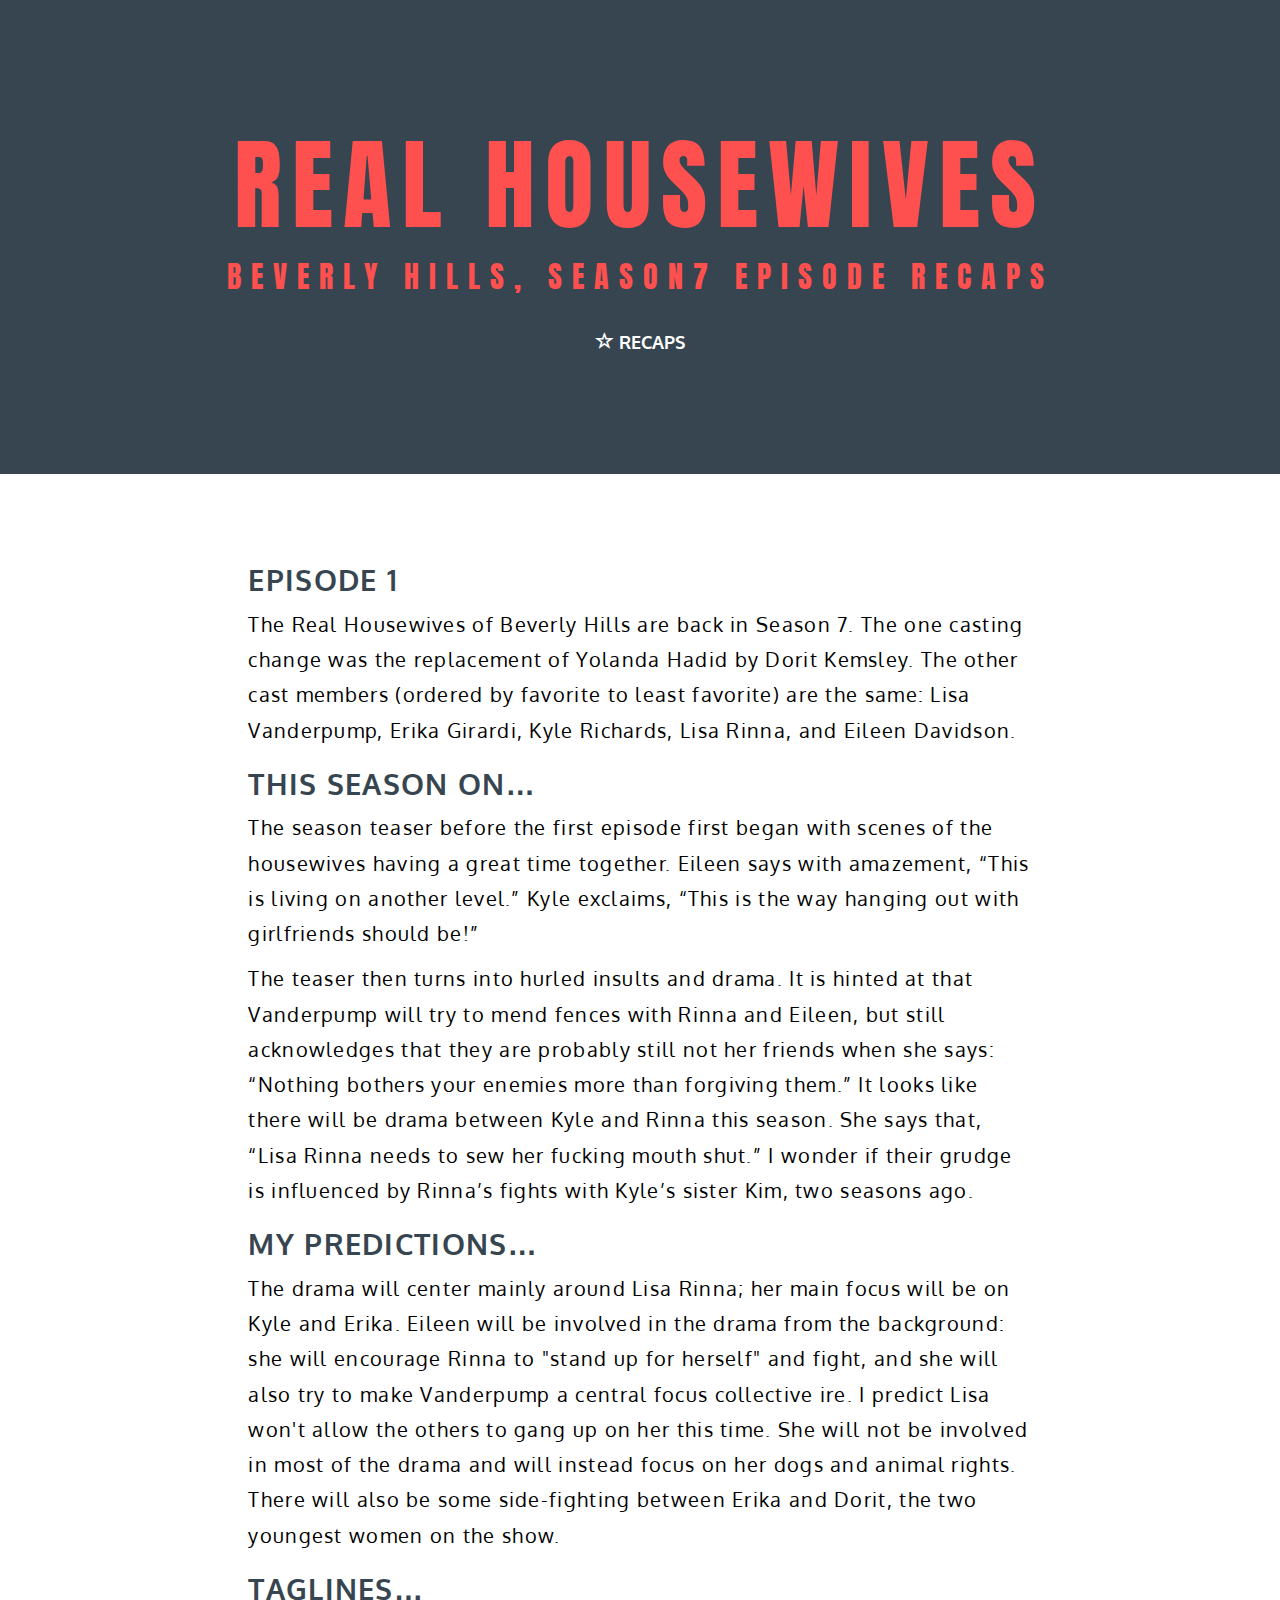
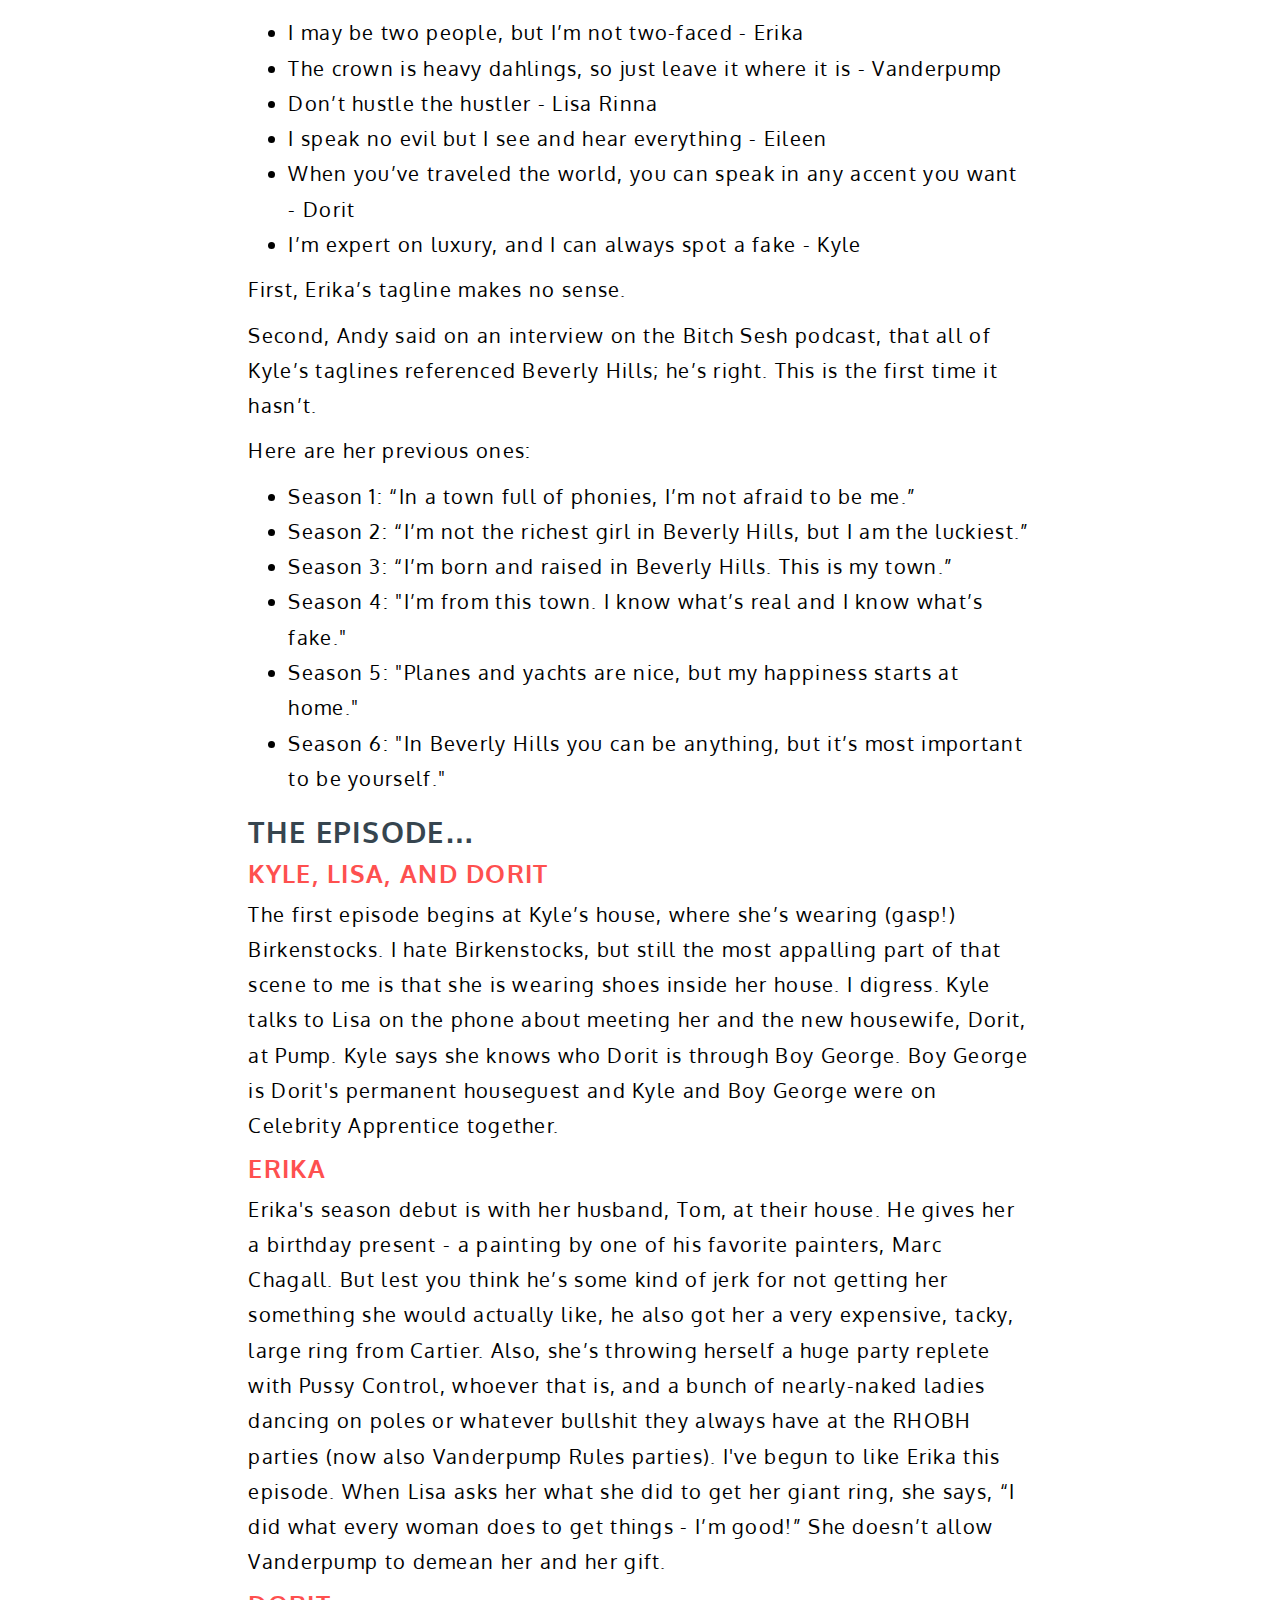
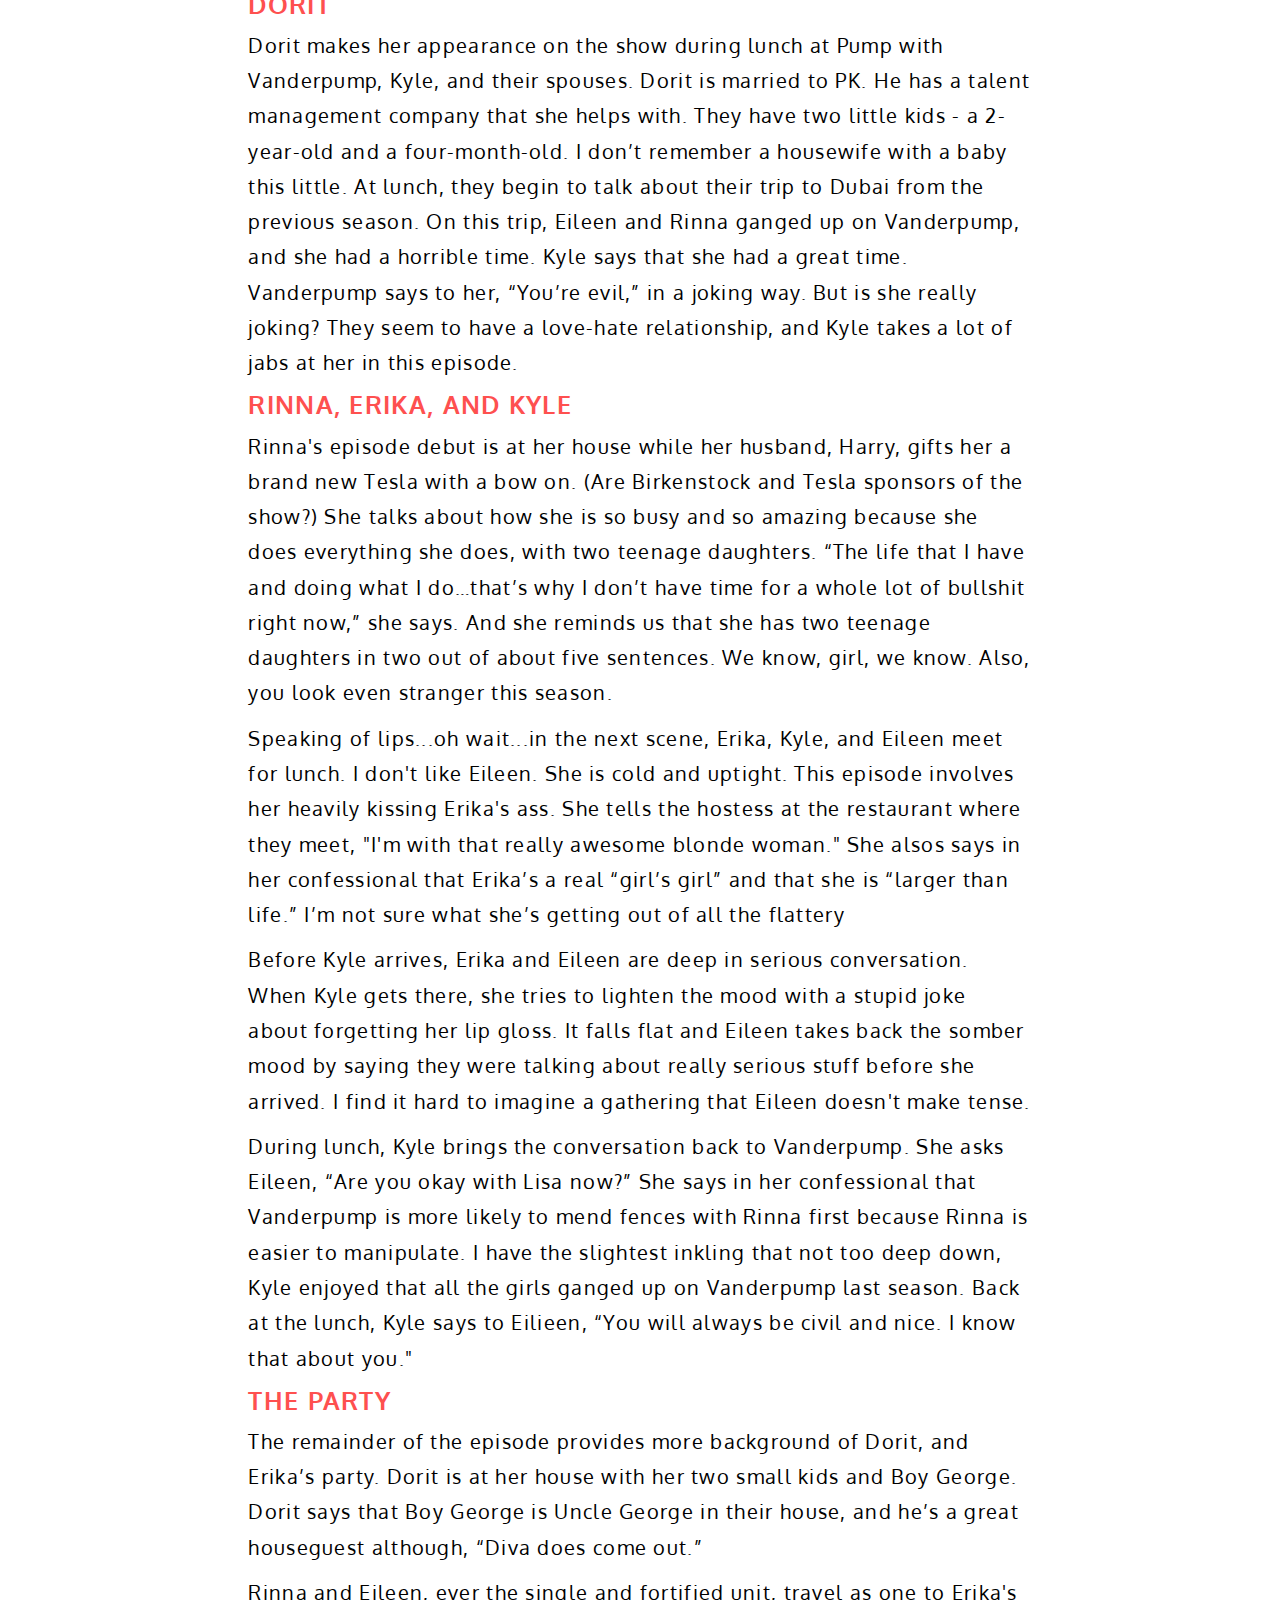
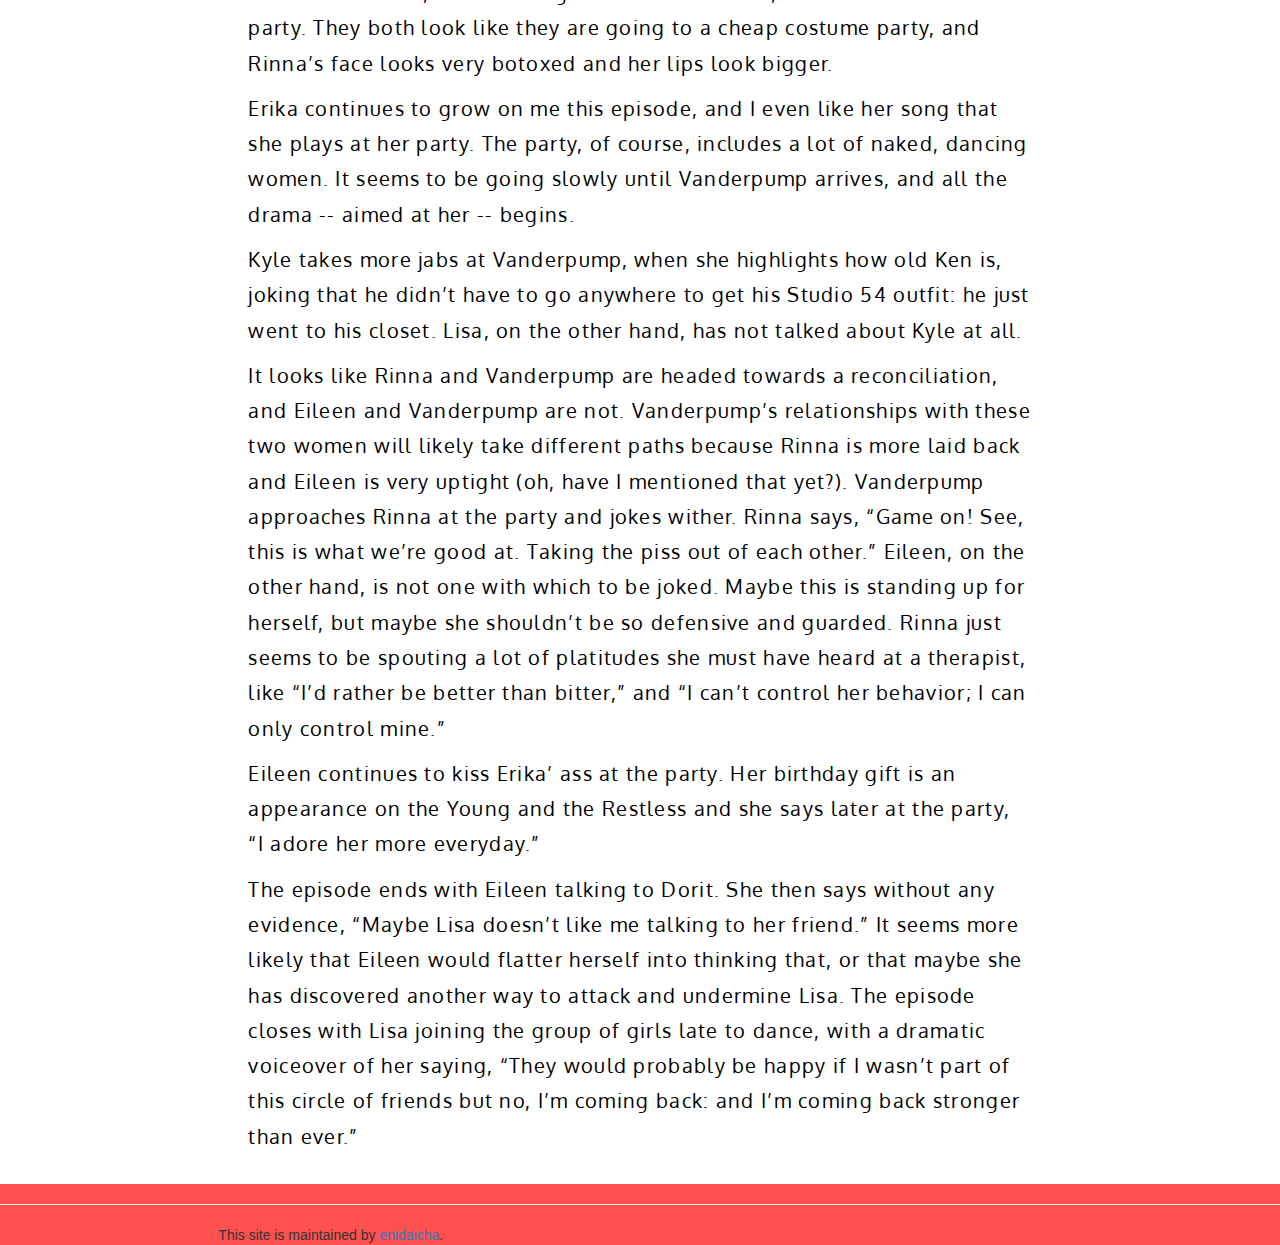
==== ep1/index.html @ 9ea0f6eb "second commit" ====
<!doctype html>
<html lang="en">
  <head>
    <meta charset="utf-8">
    <meta http-equiv="X-UA-Compatible" content="IE=edge">
    <meta name="viewport" content="width=device-width, initial-scale=1">
    <title>Real Housewives of Beverly Hills Episode Recaps</title>
    <link rel="stylesheet" href="../css/bootstrap.min.css">
    <link rel="stylesheet" href="../css/styles.css">
    <link href="https://fonts.googleapis.com/css?family=Oxygen" rel="stylesheet">
    <link href='https://fonts.googleapis.com/css?family=Lora' rel='stylesheet' type='text/css'>
    <link href="https://fonts.googleapis.com/css?family=Anton|Molle:400i|Satisfy" rel="stylesheet">
  </head>
<body>
      <div class="container-fluid">
        <div class="row" id="heading">
          <div class="col-xs-12" id="heading-text" >
            <h1 id="page-title"><a href="../index.html">Real Housewives</a></h1>
            <h2 id="page-subhead">Beverly Hills, Season7 Episode Recaps</h2>
            <button type="button" class="btn btn-default btn-lg" id="recap-button">
            <span class="glyphicon glyphicon-star-empty" id="glyph-star" aria-hidden="true"></span>Recaps
            </button>
            <ul id="menu-ep">
              <li><a href="#">episode 1 </a></li>
              <li><a href="#">episode 2 </a></li>
            </ul>
          </div>
        </div>

        <div class="row" id="ep-content">
          <div class="col-lg-2 hidden-md hidden-xs" id="left-col"></div>
          <div class="col-lg-8 col-md-12 col-xs-12" id="ep-content-text">
             <div id="ep1-content">
                <h3>Episode 1</h3>

                <p>The Real Housewives of Beverly Hills are back in Season 7. The one casting change was the replacement of Yolanda Hadid by Dorit Kemsley. The other cast members (ordered by favorite to least favorite) are the same: Lisa Vanderpump, Erika Girardi, Kyle Richards, Lisa Rinna, and Eileen Davidson. </p>

                <h3>This season on…</h3>
                <p>The season teaser before the first episode first began with scenes of the housewives having a great time together. Eileen says with amazement, “This is living on another level.”  Kyle exclaims, “This is the way hanging out with girlfriends should be!” </p>


                <p>The teaser then turns into hurled insults and drama. It is hinted at that Vanderpump will try to mend fences with Rinna and Eileen, but still acknowledges that they are probably still not her friends when she says: “Nothing bothers your enemies more than forgiving them.” It looks like there will be drama between Kyle and Rinna this season. She says that, “Lisa Rinna needs to sew her fucking mouth shut.” I wonder if their grudge is influenced by Rinna’s fights with Kyle’s sister Kim, two seasons ago. </p>


                <h3>My predictions…</h3>
                <p>The drama will center mainly around Lisa Rinna; her main focus will be on Kyle and Erika. Eileen will be involved in the drama from the background: she will encourage Rinna to "stand up for herself" and fight, and she will also try to make Vanderpump a central focus collective ire. I predict Lisa won't allow the others to gang up on her this time. She will not be involved in most of the drama and will instead focus on her dogs and animal rights. There will also be some side-fighting between Erika and Dorit, the two youngest women on the show. </p>


                <h3>Taglines…</h3>
                <ul>
                  <li>I may be two people, but I’m not two-faced - Erika</li>
                  <li>The crown is heavy dahlings, so just leave it where it is - Vanderpump</li>
                  <li>Don’t hustle the hustler - Lisa Rinna</li>
                  <li>I speak no evil but I see and hear everything - Eileen</li>
                  <li>When you’ve traveled the world, you can speak in any accent you want - Dorit</li>
                  <li>I’m expert on luxury, and I can always spot a fake - Kyle</li>
                </ul>
                <p>First, Erika’s tagline makes no sense. </p>


                <p>Second, Andy said on an interview on the Bitch Sesh podcast, that all of Kyle’s taglines referenced Beverly Hills; he’s right. This is the first time it hasn’t. </p>
                <p>Here are her previous ones: </p>
                <ul>
                  <li>Season 1: “In a town full of phonies, I’m not afraid to be me.” </li>
                  <li>Season 2: “I’m not the richest girl in Beverly Hills, but I am the luckiest.” </li>
                  <li>Season 3: “I’m born and raised in Beverly Hills. This is my town.” </li>
                  <li>Season 4: "I’m from this town. I know what’s real and I know what’s fake."</li>
                  <li>Season 5: "Planes and yachts are nice, but my happiness starts at home."</li>
                  <li>Season 6: "In Beverly Hills you can be anything, but it’s most important to be yourself." </li>       
                </ul>


                <h3>The episode…</h3>
                <h4>Kyle, Lisa, and Dorit </h4>
                <p>The first episode begins at Kyle’s house, where she’s wearing (gasp!) Birkenstocks. I hate Birkenstocks, but still the most appalling part of that scene to me is that she is wearing shoes inside her house. I digress. Kyle talks to Lisa on the phone about meeting her and the new housewife, Dorit, at Pump. Kyle says she knows who Dorit is through Boy George. Boy George is Dorit's permanent houseguest and Kyle and Boy George were on Celebrity Apprentice together. </p>

                  <h4>Erika </h4>
                <p>Erika's season debut is with her husband, Tom, at their house. He gives her a birthday present - a painting by one of his favorite painters, Marc Chagall. But lest you think he’s some kind of jerk for not getting her something she would actually like, he also got her a very expensive, tacky, large ring from Cartier. Also, she’s throwing herself a huge party replete with Pussy Control, whoever that is, and a bunch of nearly-naked ladies dancing on poles or whatever bullshit they always have at the RHOBH parties (now also Vanderpump Rules parties). I've begun to like Erika this episode. When Lisa asks her what she did to get her giant ring, she says, “I did what every woman does to get things - I’m good!” She doesn’t allow Vanderpump to demean her and her gift. </p>      

                <h4>Dorit </h4>
                <p>Dorit makes her appearance on the show during lunch at Pump with Vanderpump, Kyle, and their spouses. Dorit is married to PK. He has a talent management company that she helps with. They have two little kids - a 2-year-old and a four-month-old. I don’t remember a housewife with a baby this little. At lunch, they begin to talk about their trip to Dubai from the previous season. On this trip, Eileen and Rinna ganged up on Vanderpump, and she had a horrible time. Kyle says that she had a great time. Vanderpump says to her, “You’re evil,” in a joking way. But is she really joking? They seem to have a love-hate relationship, and Kyle takes a lot of jabs at her in this episode. </p>


                <h4>Rinna, Erika, and Kyle</h4>
                <p>Rinna's episode debut is at her house while her husband, Harry, gifts her a brand new Tesla with a bow on. (Are Birkenstock and Tesla sponsors of the show?) She talks about how she is so busy and so amazing because she does everything she does, with two teenage daughters.  “The life that I have and doing what I do…that’s why I don’t have time for a whole lot of bullshit right now,” she says. And she reminds us that she has two teenage daughters in two out of about five sentences. We know, girl, we know. Also, you look even stranger this season. </p>


                <p>Speaking of lips...oh wait...in the next scene, Erika, Kyle, and Eileen meet for lunch. I don't like Eileen. She is cold and uptight. This episode involves her heavily kissing Erika's ass. She tells the hostess at the restaurant where they meet, "I'm with that really awesome blonde woman." She alsos says in her confessional that Erika’s a real “girl’s girl” and that she is “larger than life.” I’m not sure what she’s getting out of all the flattery </p>


                <p>Before Kyle arrives, Erika and Eileen are deep in serious conversation. When Kyle gets there, she tries to lighten the mood with a stupid joke about forgetting her lip gloss. It falls flat and Eileen takes back the somber mood by saying they were talking about really serious stuff before she arrived. I find it hard to imagine a gathering that Eileen doesn't make tense. </p>


                <p>During lunch, Kyle brings the conversation back to Vanderpump. She asks Eileen, “Are you okay with Lisa now?” She says in her confessional that Vanderpump is more likely to mend fences with Rinna first because Rinna is easier to manipulate. I have the slightest inkling that not too deep down, Kyle enjoyed that all the girls ganged up on Vanderpump last season. Back at the lunch, Kyle says to Eilieen, “You will always be civil and nice. I know that about you." </p>
                <h4>The Party </h4>
                <p>The remainder of the episode provides more background of Dorit, and Erika’s party. Dorit is at her house with her two small kids and Boy George. Dorit says that Boy George is Uncle George in their house, and he’s a great houseguest although, “Diva does come out.” </p>


                <p>Rinna and Eileen, ever the single and fortified unit, travel as one to Erika's party. They both look like they are going to a cheap costume party, and Rinna’s face looks very botoxed and her lips look bigger. </p>


                <p>Erika continues to grow on me this episode, and I even like her song that she plays at her party. The party, of course, includes a lot of naked, dancing women. It seems to be going slowly until Vanderpump arrives, and all the drama -- aimed at her -- begins. </p>


                <p>Kyle takes more jabs at Vanderpump, when she highlights how old Ken is, joking that he didn’t have to go anywhere to get his Studio 54 outfit: he just went to his closet. Lisa, on the other hand, has not talked about Kyle at all. </p>


                <p>It looks like Rinna and Vanderpump are headed towards a reconciliation, and Eileen and Vanderpump are not. Vanderpump’s relationships with these two women will likely take different paths because Rinna is more laid back and Eileen is very uptight (oh, have I mentioned that yet?). Vanderpump approaches Rinna at the party and jokes wither. Rinna says, “Game on! See, this is what we’re good at. Taking the piss out of each other.” Eileen, on the other hand, is not one with which to be joked. Maybe this is standing up for herself, but maybe she shouldn’t be so defensive and guarded. Rinna just seems to be spouting a lot of platitudes she must have heard at a therapist, like “I’d rather be better than bitter,” and “I can’t control her behavior; I can only control mine.” </p>


                <p>Eileen continues to kiss Erika’ ass at the party. Her birthday gift is an appearance on the Young and the Restless and she says later at the party, “I adore her more everyday.” </p>


                <p>The episode ends with Eileen talking to Dorit. She then says without any evidence, “Maybe Lisa doesn’t like me talking to her friend.” It seems more likely that Eileen would flatter herself into thinking that, or that maybe she has discovered another way to attack and undermine Lisa. The episode closes with Lisa joining the group of girls late to dance, with a dramatic voiceover of her saying, “They would probably be happy if I wasn’t part of this circle of friends but no, I’m coming back: and I’m coming back stronger than ever.” </p>

              
              </div>
          </div>
          <div class="col-lg-2 hidden-md hidden-xs" id="right-col"></div>
        </div>
      </div> 
          
         <footer>
         <hr>
        <div class="row" id="footer-content">
          <div class="col-md-2 hidden-xs"></div>
          <div class="col-md-8">
              <span class="site-footer-owner">This site is maintained by <a href="https://github.com/enidaicha">enidaicha</a>.</span>
             
          </div>
          <div class="col-md-2 hidden-xs"></div>
        </div> 
      </footer>


  <!-- jQuery (Bootstrap JS plugins depend on it) -->
  <script src="../js/jquery-2.1.4.min.js"></script>
  <script src="../js/bootstrap.min.js"></script>
  <script src="../js/ajax-utils.js"></script>
  <script src="../js/script.js"></script>
</body>
</html>
---- css/styles.css ----
* {
    -webkit-font-smoothing: antialiased;
}
body {
  background-color: #fe504f;
}

#heading {
  text-align: center;
  background-color: #36454f;
  padding-top: 10px;
  font-family: 'Anton', sans-serif;
}



#heading-text {
  padding-top:100px;
  padding-bottom: 100px;
  color: #fe504f;
  text-transform: uppercase;
  font-size:50px; 
  letter-spacing: 10px;
}

#heading-text a{
  color: #fe504f;
}

#heading-text a:hover, #heading-text a:focus, #heading-text a:visited {
  text-decoration: none;
   color: #fe504f;
}


#page-title {
  font-size: 2em;
}

#ep-list {
  background-color: #fe504f;
  color: white;
}

#ep-list {
  padding-top: 50px;
  font-size: 2.5em;
}

#ep-list-text ul {
  list-style-type: none;
  text-align: center;
}

#ep-list-text ul li a{
  color: white;
  cursor: pointer;
  text-decoration: underline;
  
}

#ep-list-text ul li {
  padding: 20px;
  font-family: 'Satisfy', cursive;
  letter-spacing: 5px;

}

#ep-content {
  color: black;
  font-size: 1.4em;
  font-family: 'Oxygen' sans-serif;
  line-height: 180%;
  letter-spacing: 1.3px;
  /*background-color: #ced7dd; */
  background-color: white; 
  
}

#ep-content-text{
  background-color: white;
  padding-top: 50px;
  font-family: 'Oxygen', sans-serif;
  
}


#ep1-content {
  padding: 20px;
}

h3 {
  color: #36454f;
  text-transform: uppercase;
  font-size: 1.5em;
  font-weight: 700;
}

h4 {
  color:#fe504f ;
  text-transform: uppercase;
  font-size: 1.3em;
  font-weight: 700;
}

#recap-button {
  background-color: #36454f;
  color: white;
  border: none;
  font-family: 'Oxygen', sans-serif;
  text-transform: uppercase;
  font-weight: bold;
}

#glyph-star {
  padding-right: 5px;
}


#menu-ep {
  display: none;
   list-style-type: none;
   padding: 10px 0 0 0;
  font-family: 'Satisfy', cursive;
  letter-spacing: 5px;
  color: white;
  text-transform: none;
  font-size: 0.7em;
  background-color: #fe504f;
  
}


#menu-ep li a, #menu-ep li a:hover, #menu-ep li a:visited, #menu-ep li a:focus {
  color: white;
}

@media (min-width: 768px) and (max-width: 991px) {
#heading-text {
  padding-top:30px;
  padding-bottom: 30px;
  font-size:40px; 
  letter-spacing: 10px;
}

#menu-ep {
  font-size: 0.8em;
  background-color: #36454f;
}

#ep-list {
  font-size: 30px;
 
}


}

@media (max-width: 767px) {
  #heading-text {
  padding-top:10px;
  padding-bottom: 10px;
  font-size:20px; 
  letter-spacing: 5px;
}

#page-subhead {
  font-weight: 400;
  font-size: 20px;
  letter-spacing: 5px;
}

#ep-list {
  font-size: 25px;
 
}


#ep-content {
  color: black;
  font-size: 1.2em;
  line-height: 150%;  
}

#ep-content-text{
  padding-top: 5px;
}

#menu-ep {
 
  font-size: 1.2em;
  background-color: #36454f;
}


}


/********** Super extra small devices Only :-) (e.g., iPhone 4) **********/
@media (max-width: 479px) {
  #heading-text {
  padding-top:10px;
  padding-bottom: 10px;
  font-size:20px; 
  letter-spacing: 5px;
  font-weight: 400;
}

#page-subhead {
  font-weight: 400;
  font-size: 20px;
  letter-spacing: 5px;
}

 #ep-content {
  color: black;
  font-size: 1.0em;
  }
}
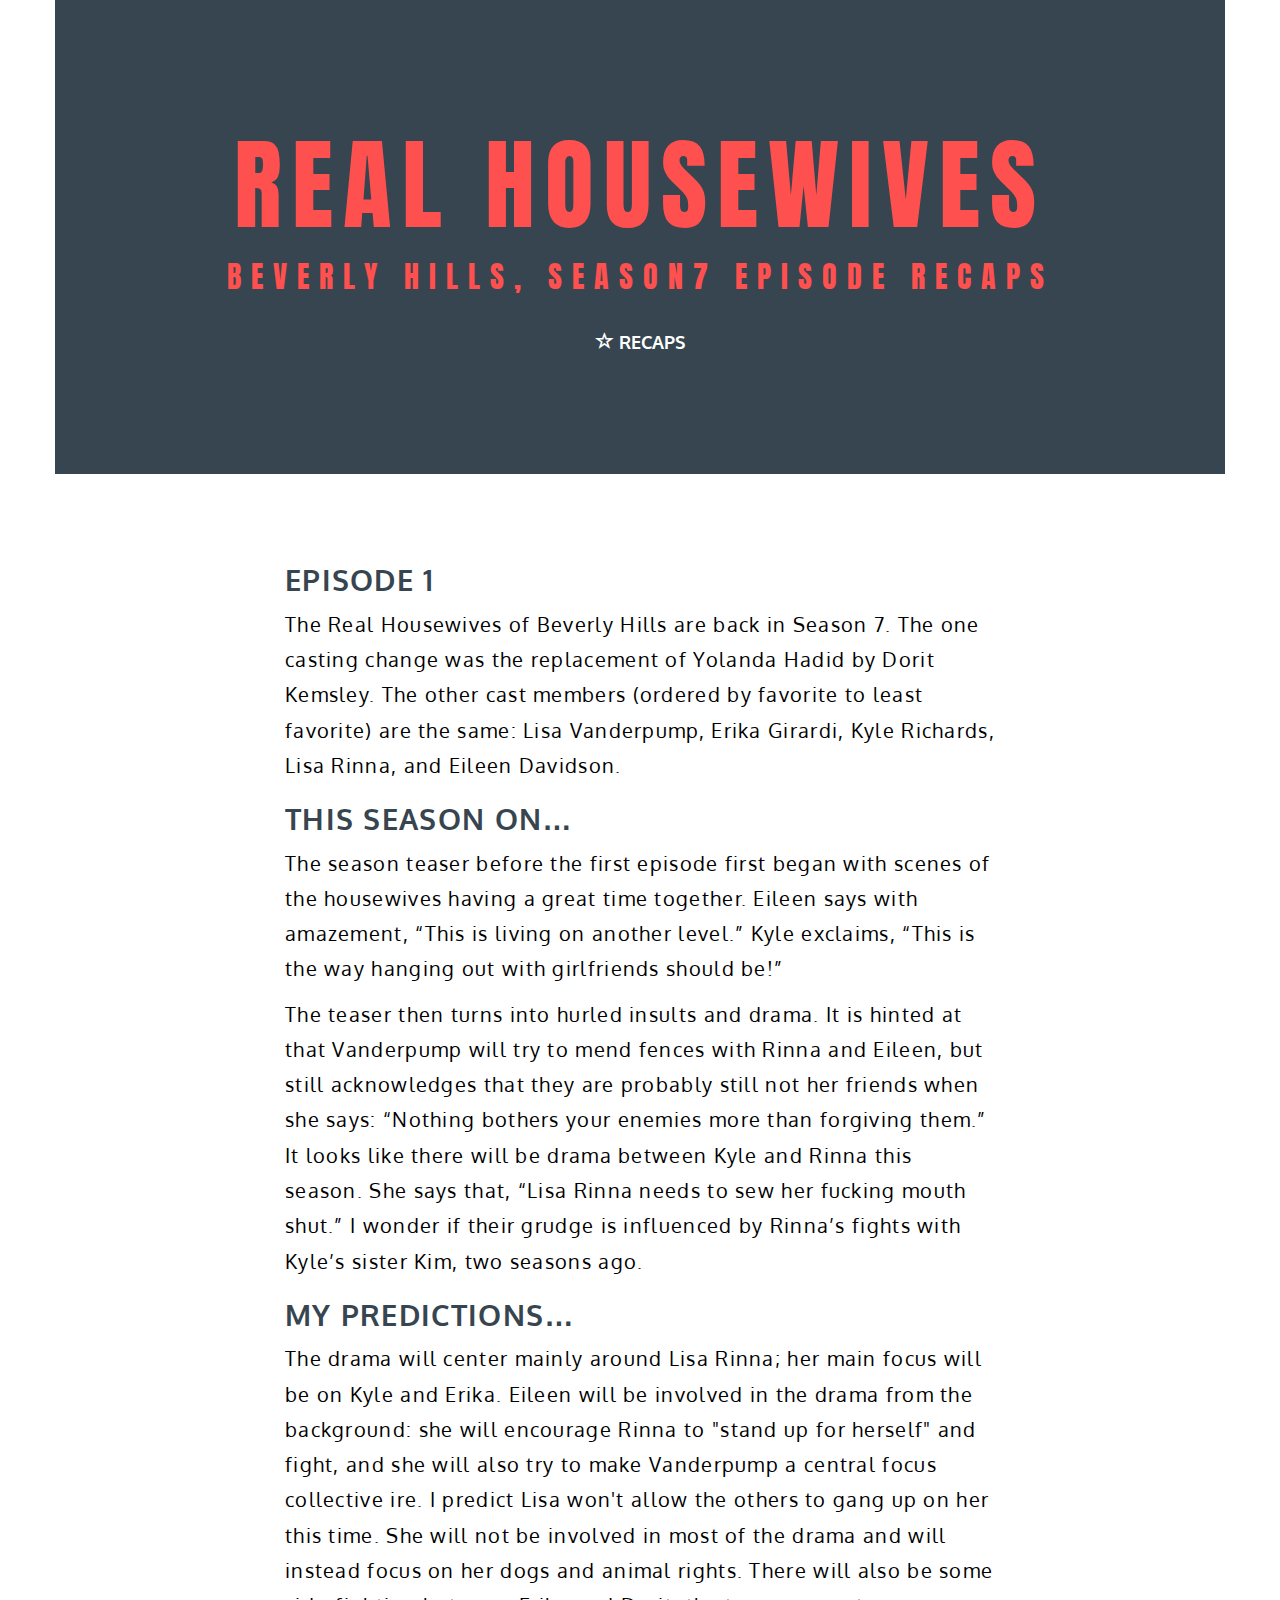
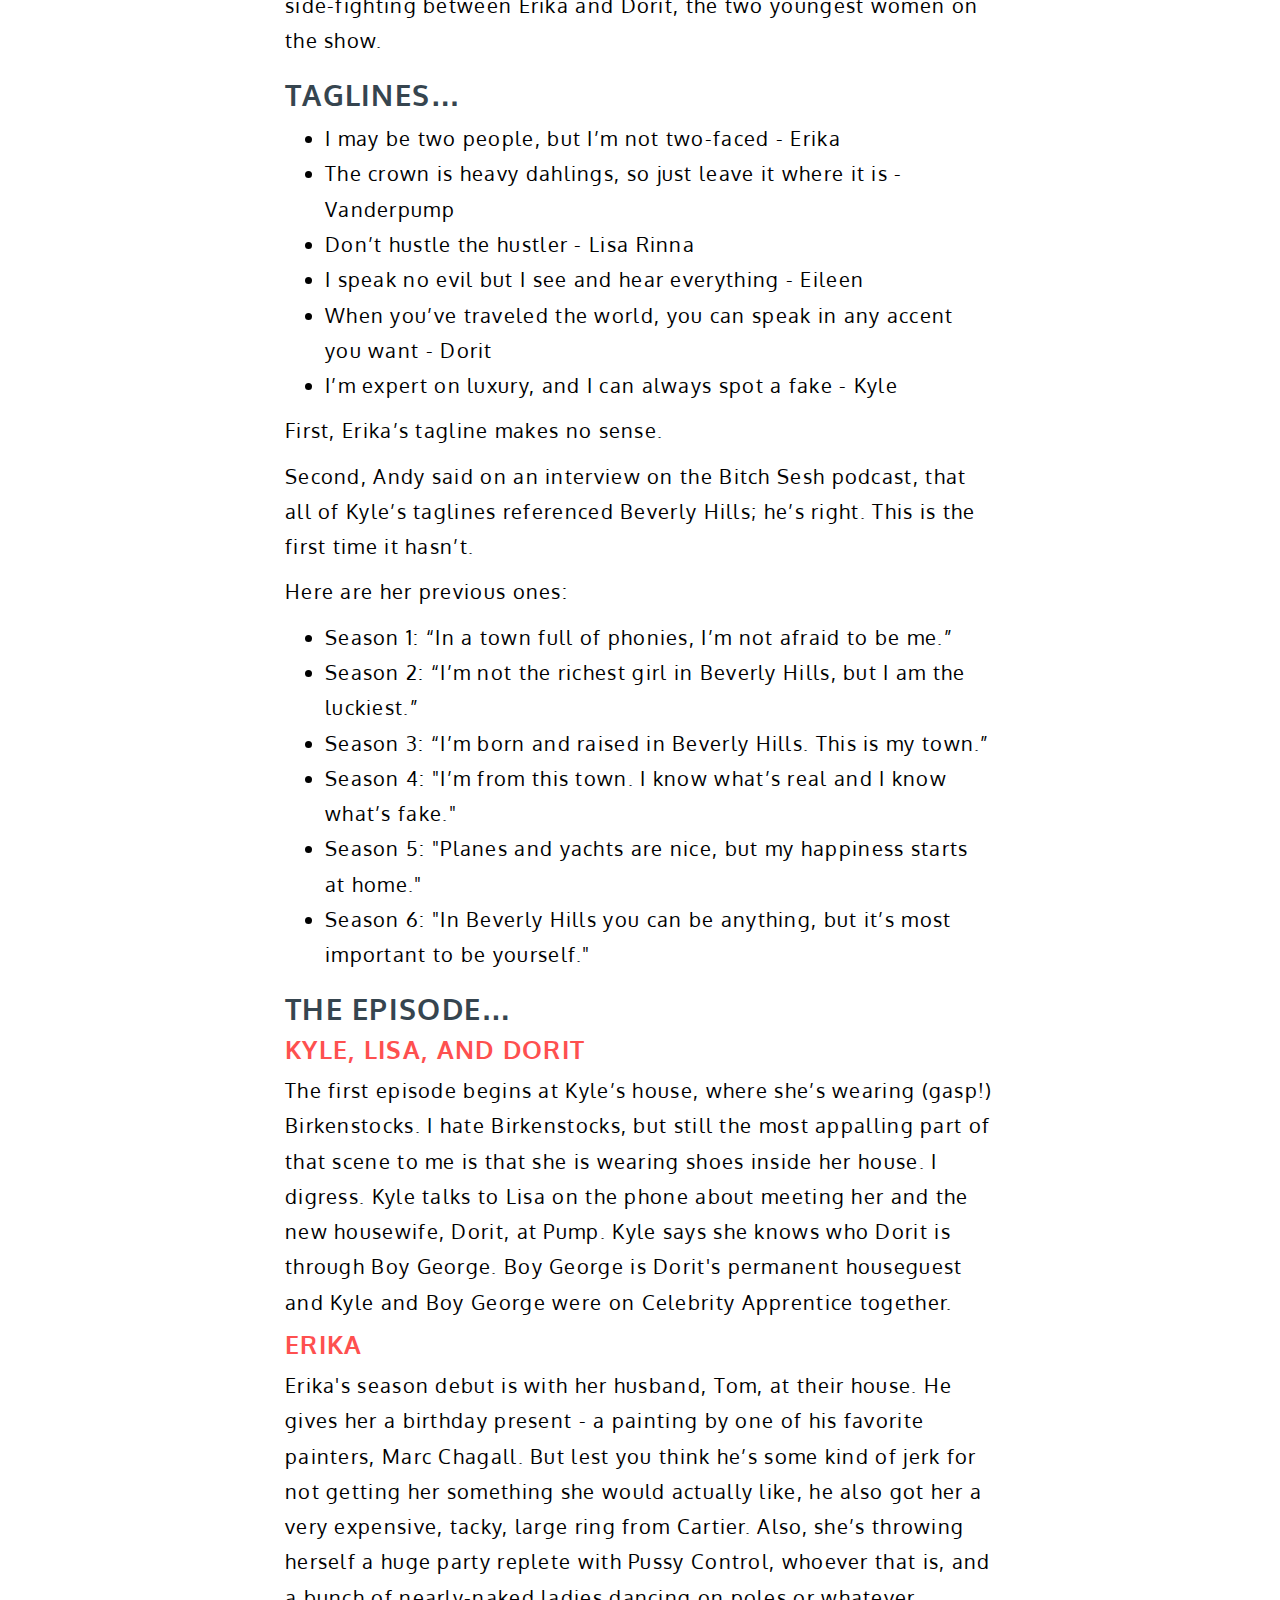
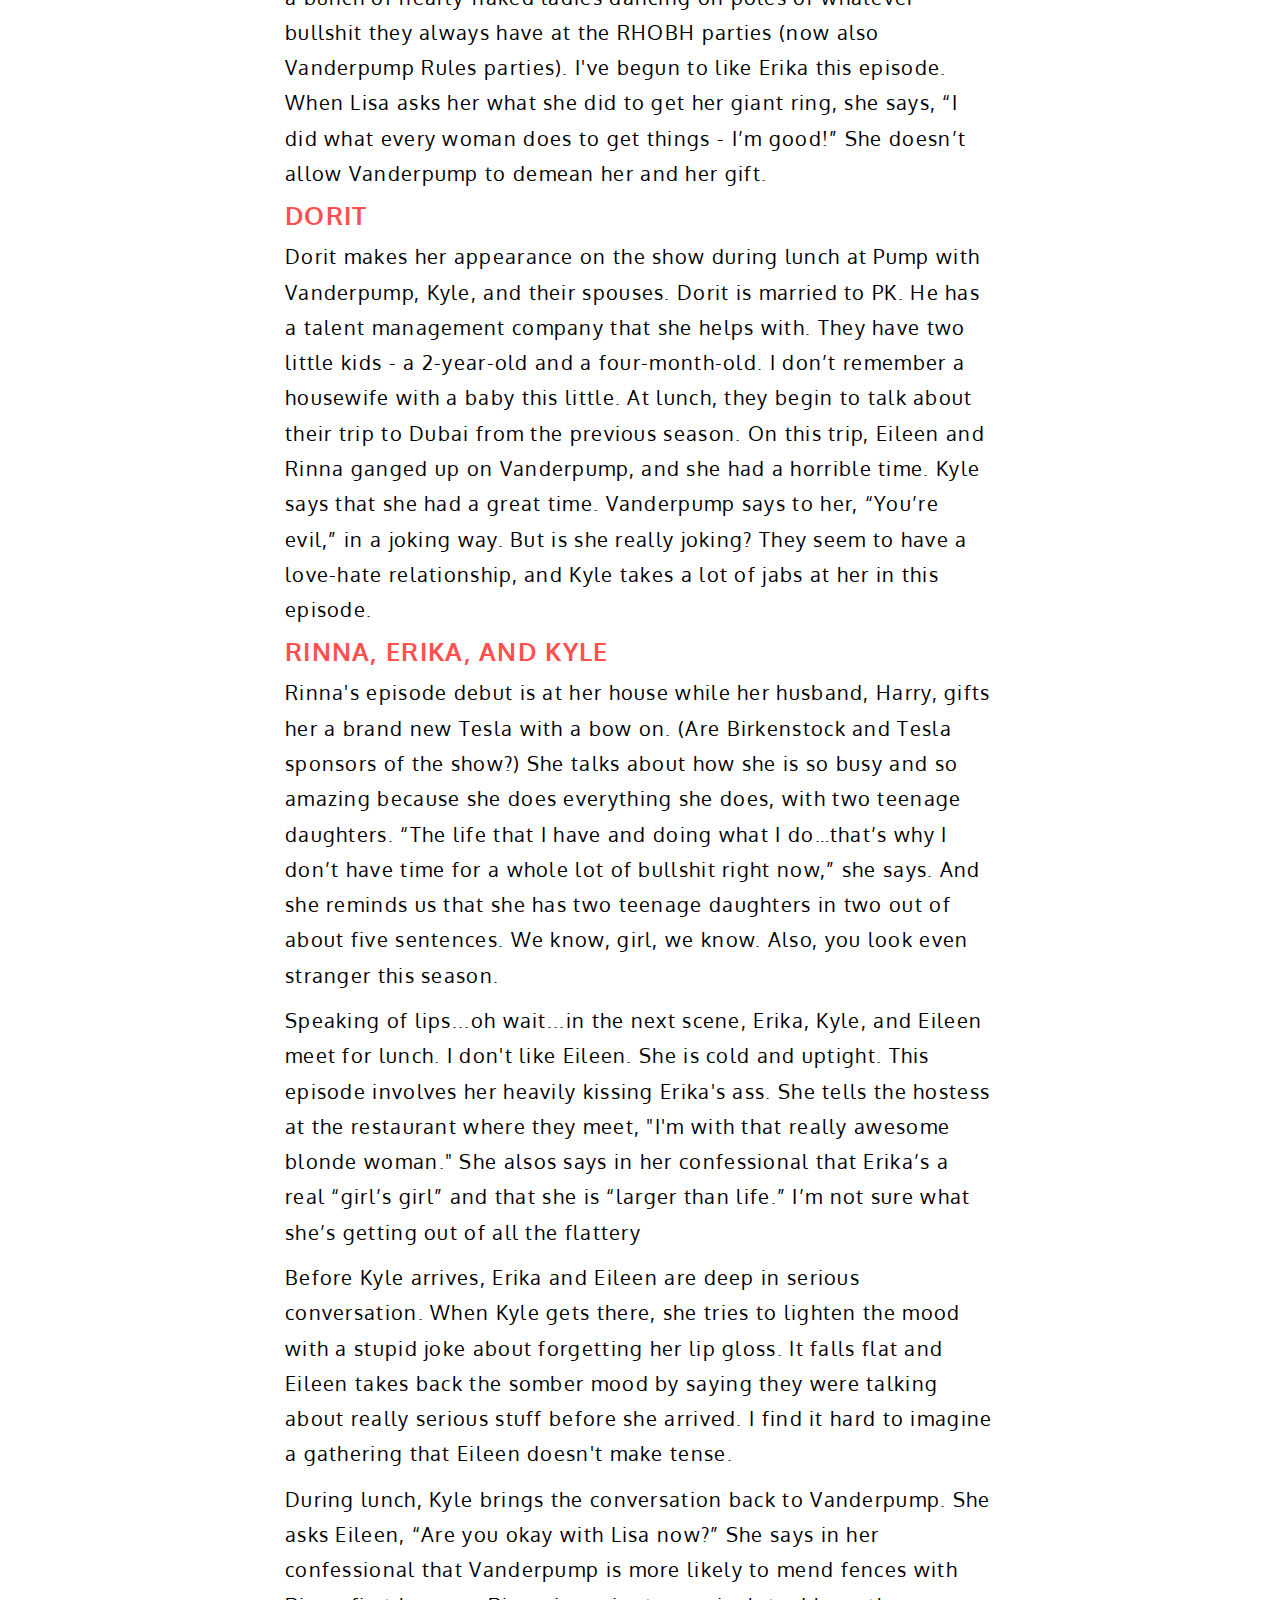
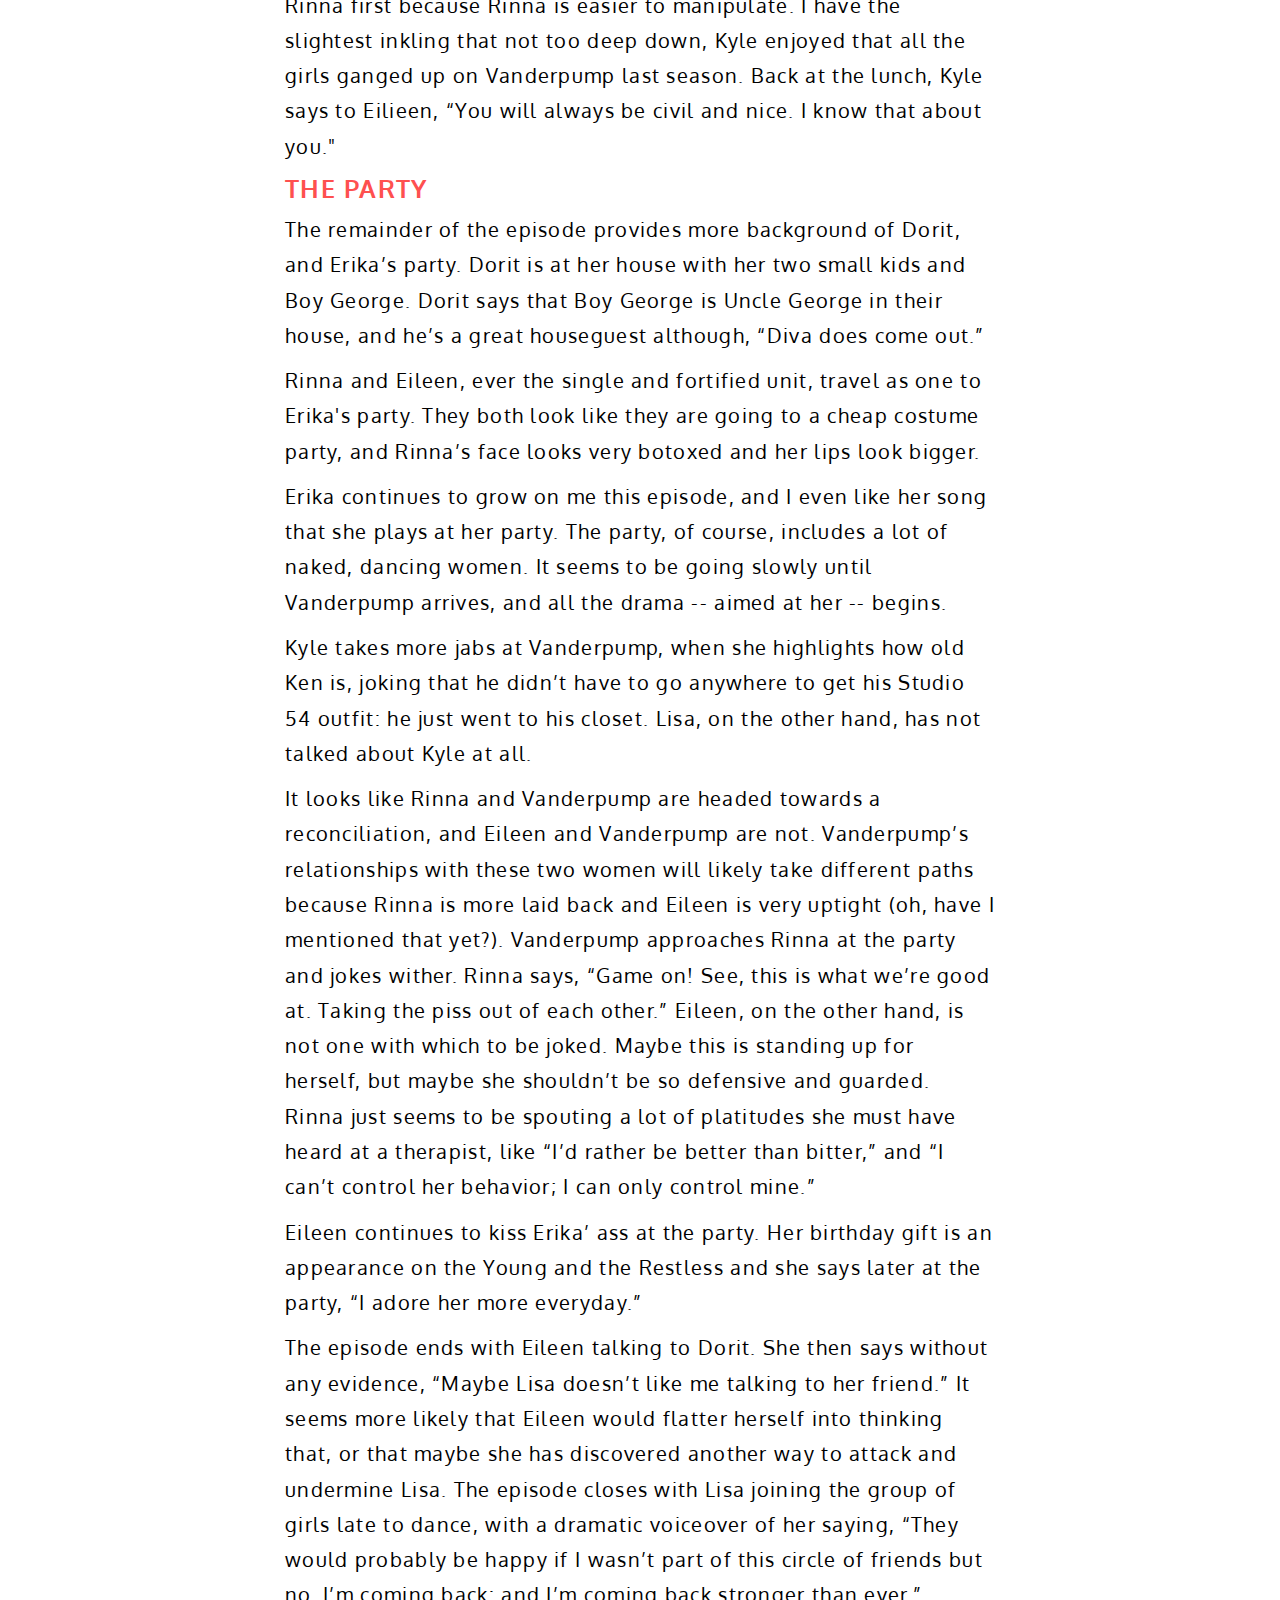
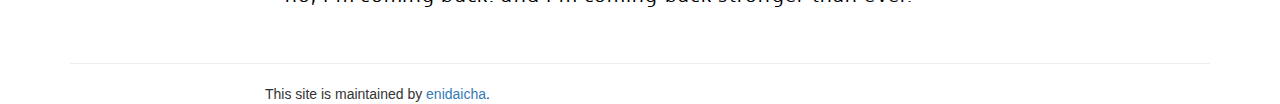
==== commit 1178ca00: "Initial commit" ====
--- a/ep1/index.html
+++ b/ep1/index.html
@@ -12,7 +12,7 @@
     <link href="https://fonts.googleapis.com/css?family=Anton|Molle:400i|Satisfy" rel="stylesheet">
   </head>
 <body>
-      <div class="container-fluid">
+      <div class="container">
         <div class="row" id="heading">
           <div class="col-xs-12" id="heading-text" >
             <h1 id="page-title"><a href="../index.html">Real Housewives</a></h1>
@@ -28,8 +28,8 @@
         </div>
 
         <div class="row" id="ep-content">
-          <div class="col-lg-2 hidden-md hidden-xs" id="left-col"></div>
-          <div class="col-lg-8 col-md-12 col-xs-12" id="ep-content-text">
+          <div class="col-md-2 hidden-xs" id="left-col"></div>
+          <div class="col-md-8 col-xs-12" id="ep-content-text">
              <div id="ep1-content">
                 <h3>Episode 1</h3>
 
@@ -116,10 +116,10 @@
               
               </div>
           </div>
-          <div class="col-lg-2 hidden-md hidden-xs" id="right-col"></div>
+          <div class="col-md-2 hidden-xs" id="right-col"></div>
         </div>
       </div> 
-          
+      <div class="container">
          <footer>
          <hr>
         <div class="row" id="footer-content">
@@ -131,7 +131,7 @@
           <div class="col-md-2 hidden-xs"></div>
         </div> 
       </footer>
-
+      </div>
 
   <!-- jQuery (Bootstrap JS plugins depend on it) -->
   <script src="../js/jquery-2.1.4.min.js"></script>
--- a/css/styles.css
+++ b/css/styles.css
@@ -1,8 +1,6 @@
-* {
-    -webkit-font-smoothing: antialiased;
-}
 body {
-  background-color: #fe504f;
+  
+   -webkit-font-smoothing: antialiased;
 }
 
 #heading {
@@ -11,8 +9,6 @@
   padding-top: 10px;
   font-family: 'Anton', sans-serif;
 }
-
-
 
 #heading-text {
   padding-top:100px;
@@ -214,6 +210,6 @@
 
  #ep-content {
   color: black;
-  font-size: 1.0em;
+  font-size: 1.1em;
   }
 }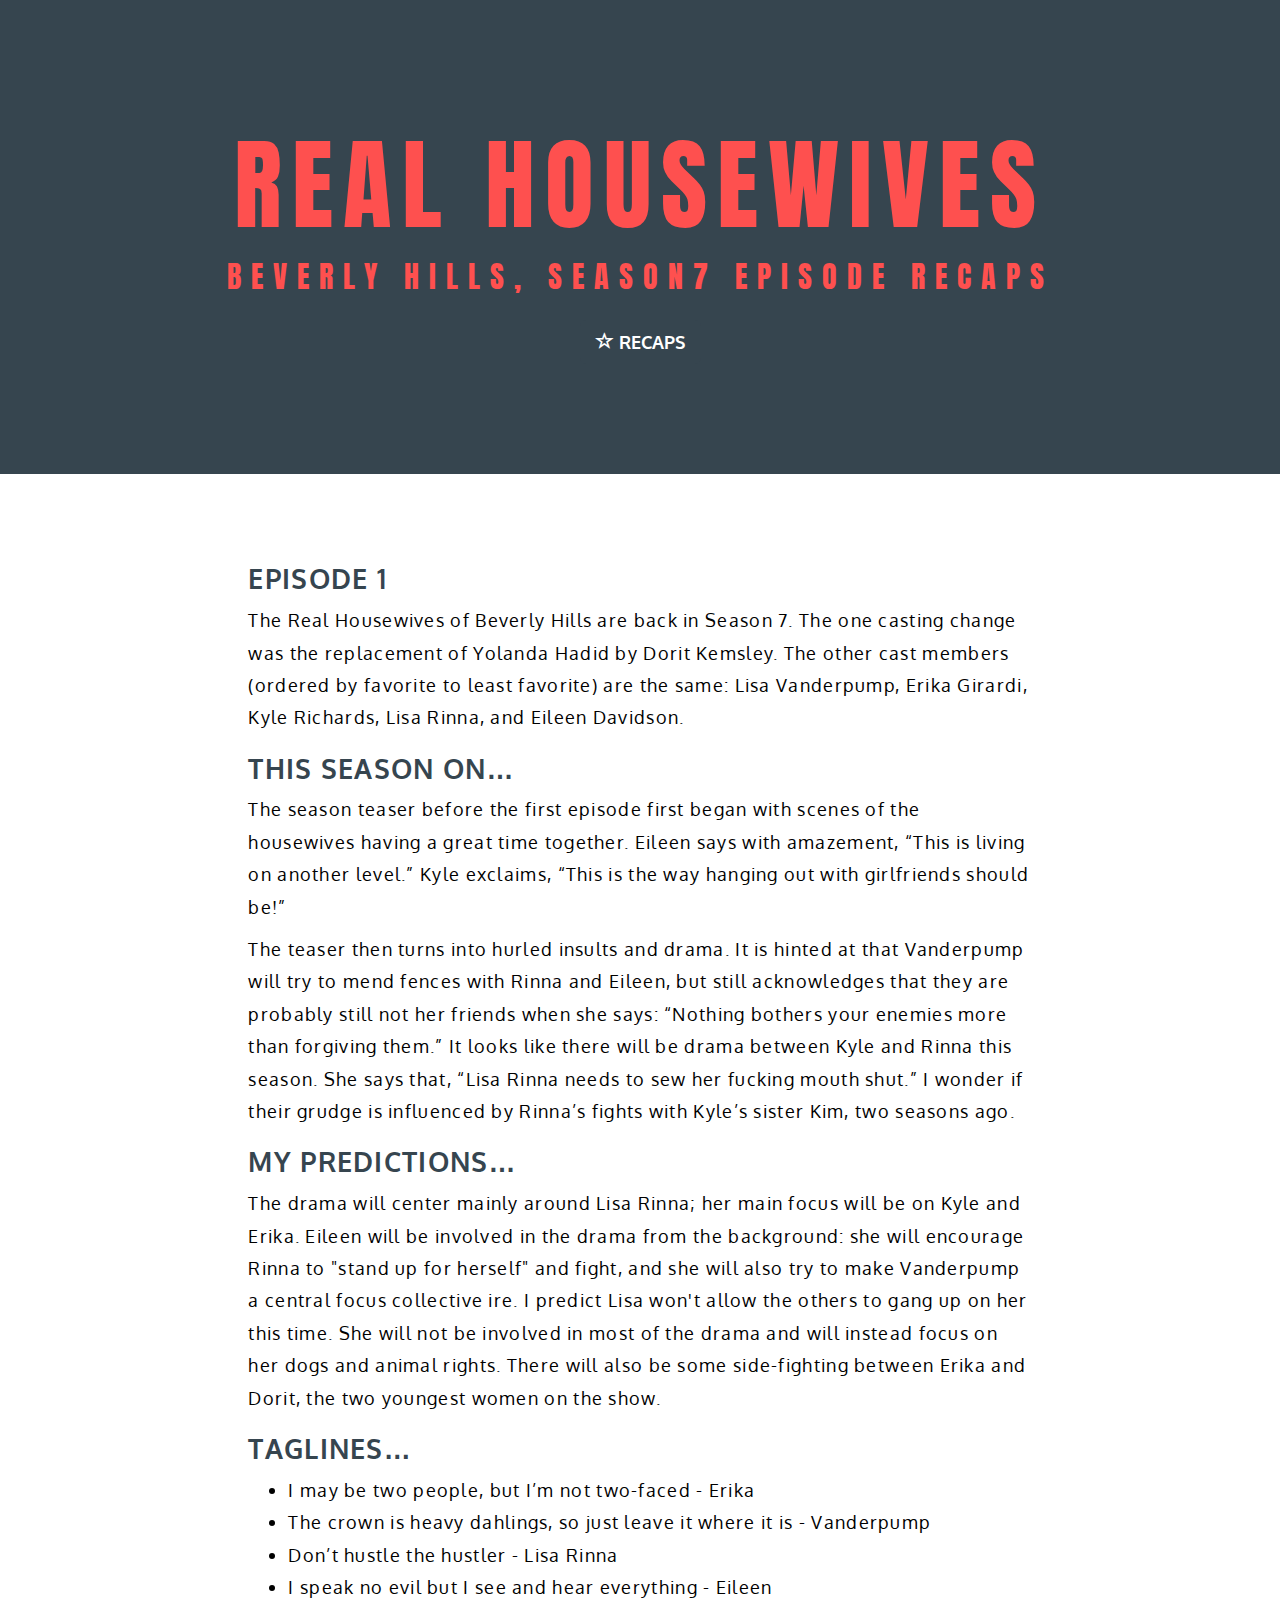
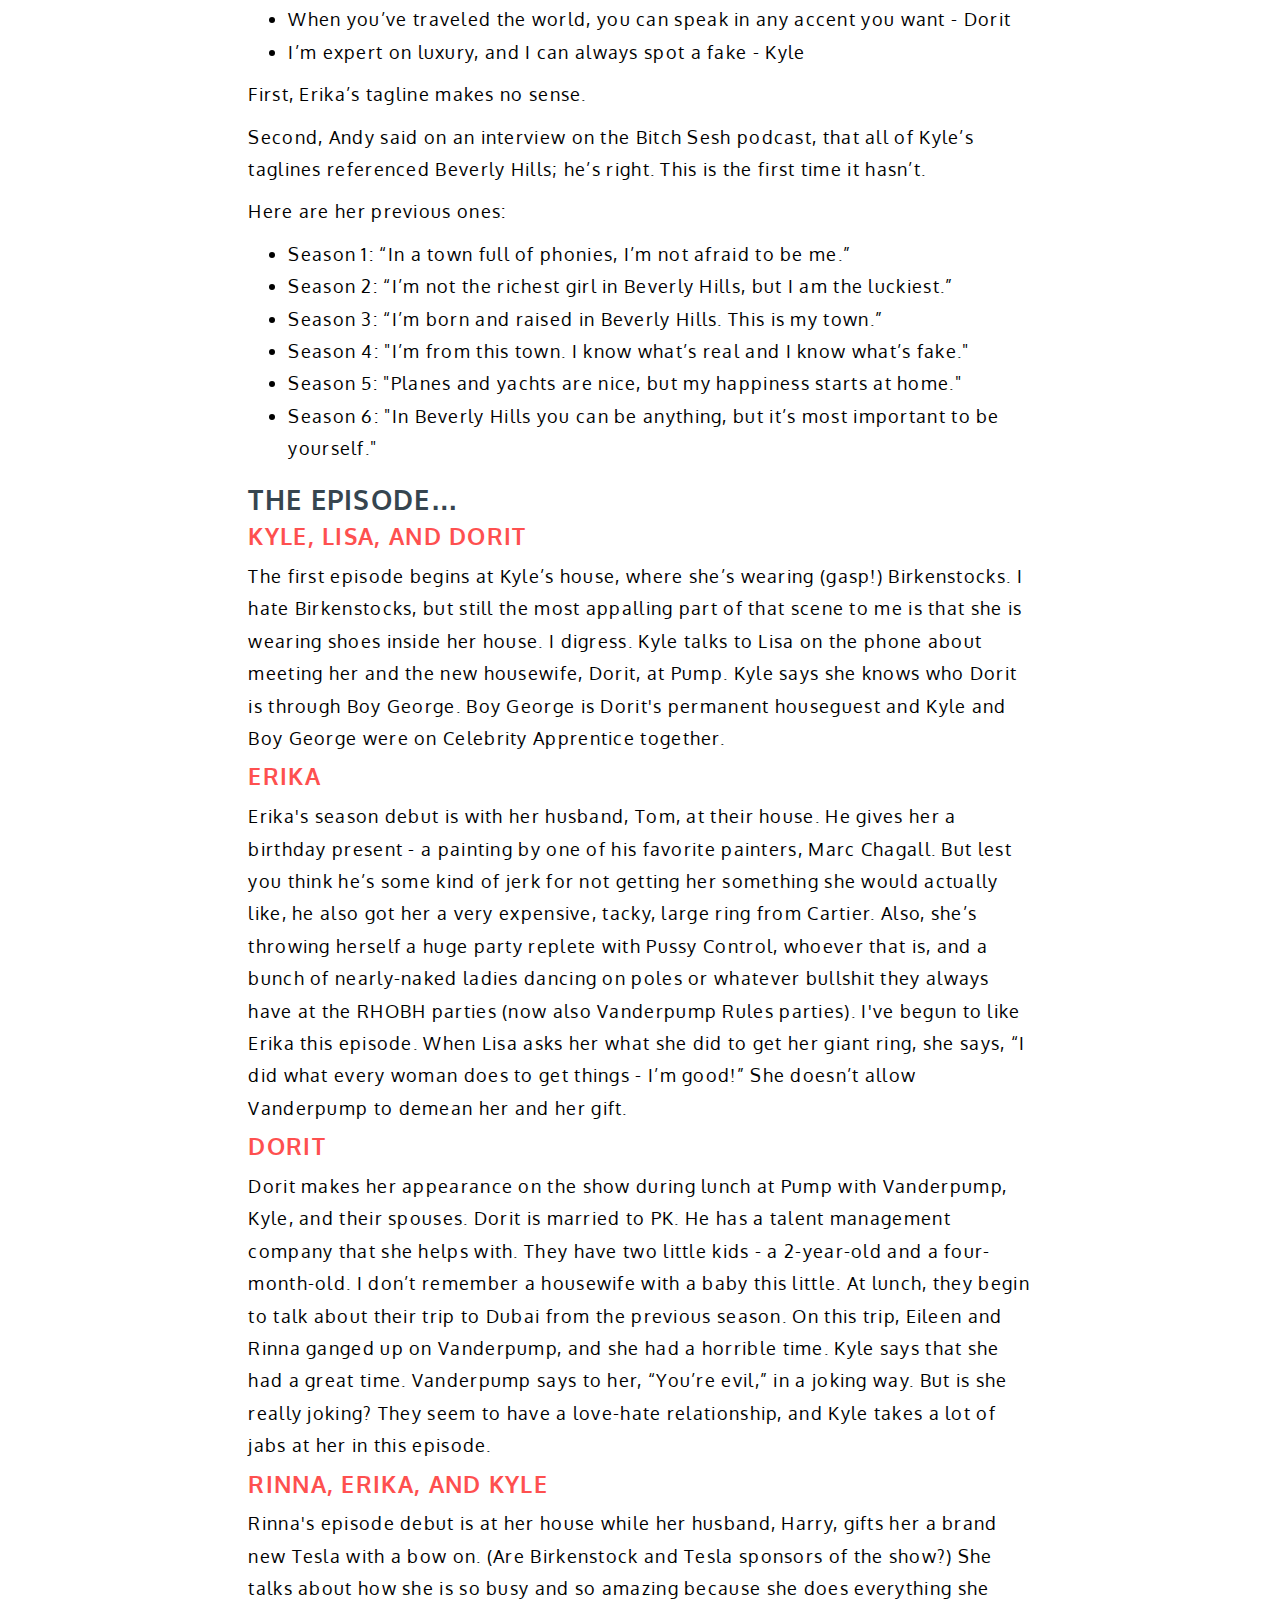
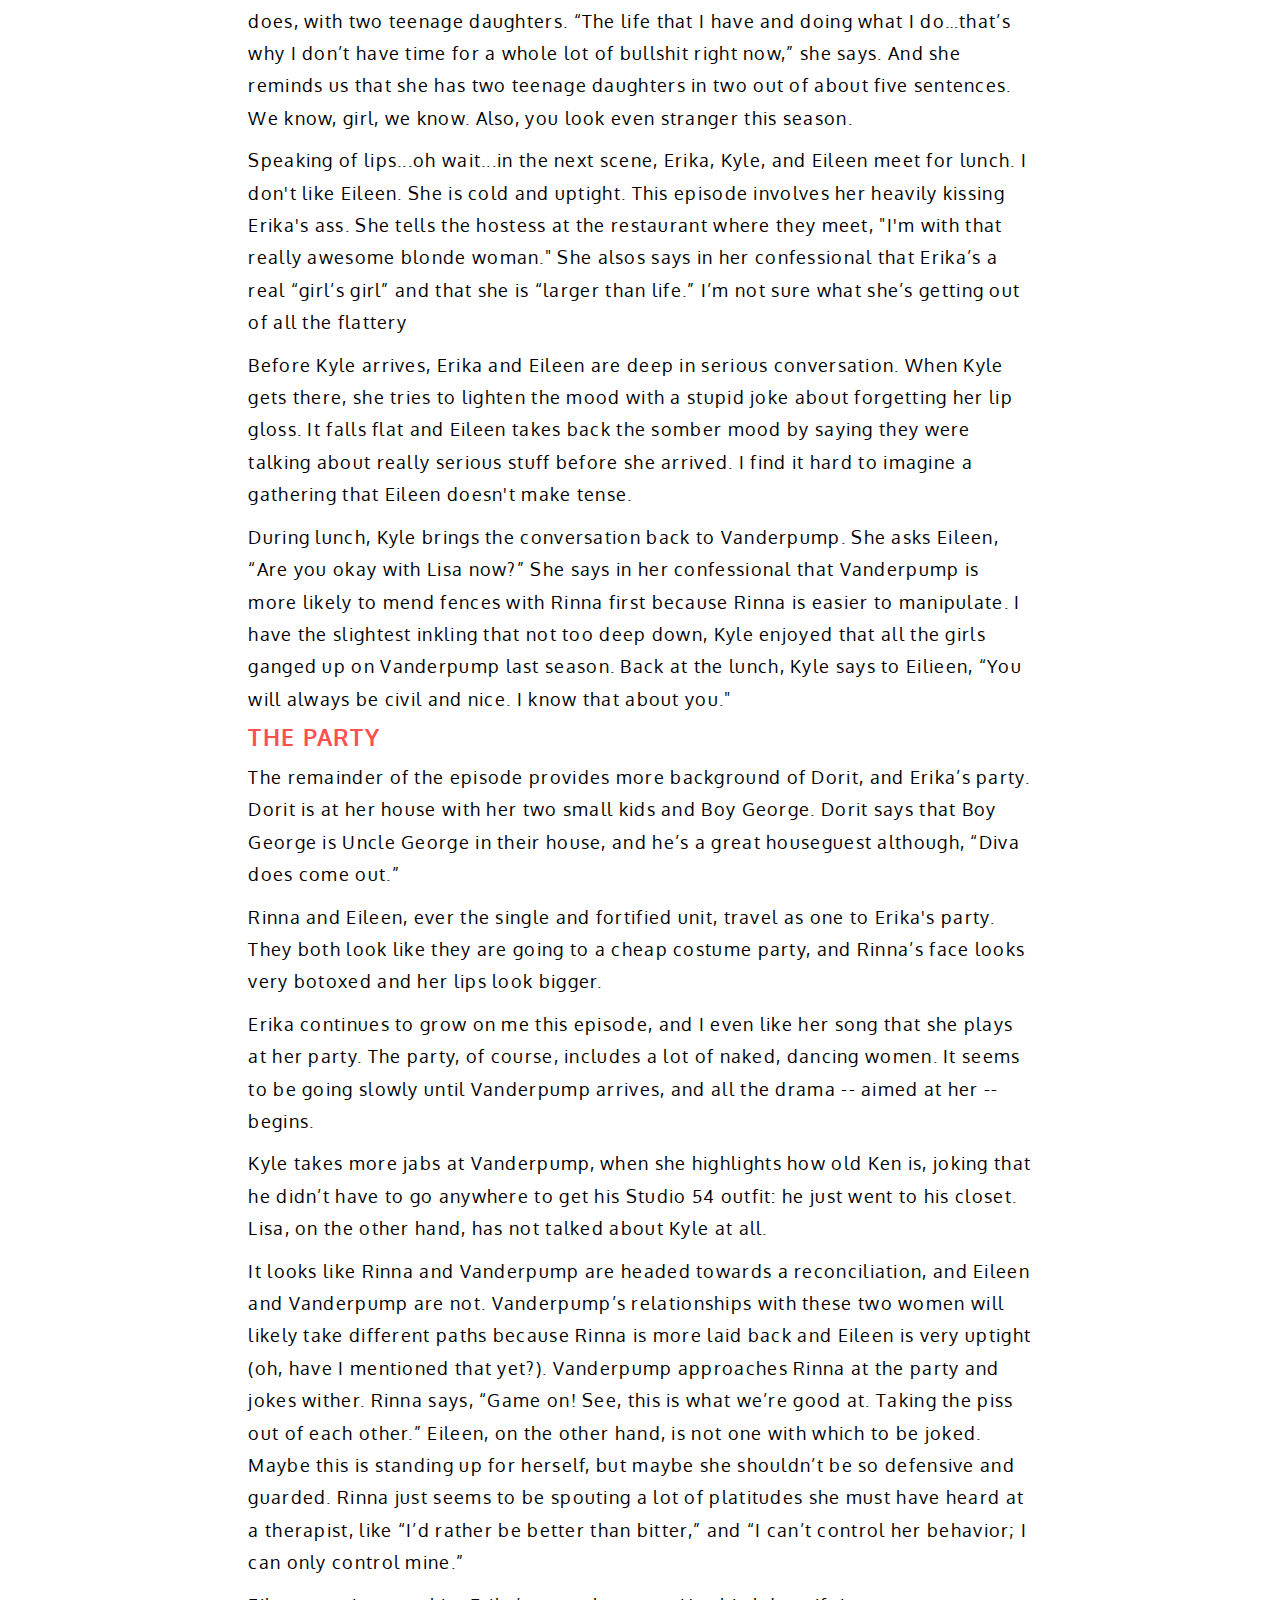
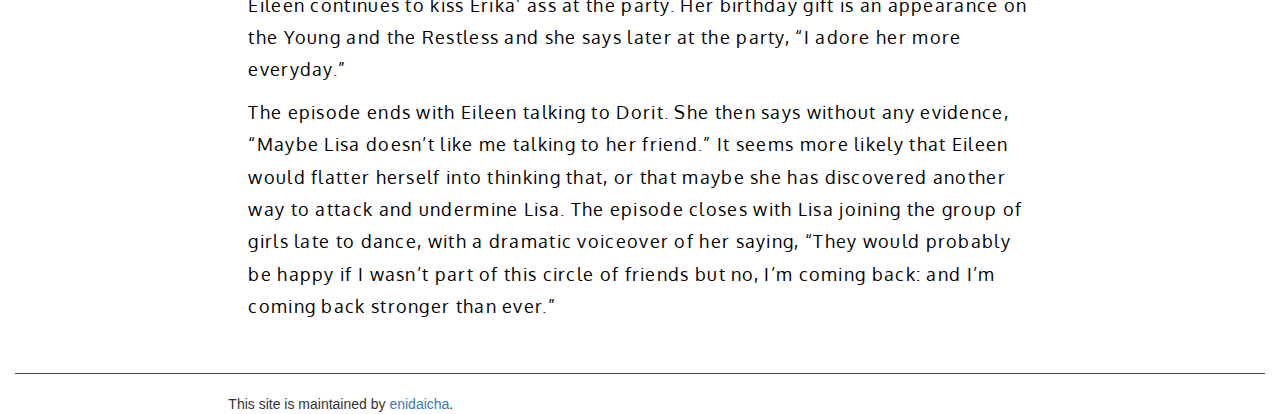
==== commit 2a7d22a2: "Initial commit" ====
--- a/ep1/index.html
+++ b/ep1/index.html
@@ -12,7 +12,7 @@
     <link href="https://fonts.googleapis.com/css?family=Anton|Molle:400i|Satisfy" rel="stylesheet">
   </head>
 <body>
-      <div class="container">
+      <div class="container-fluid">
         <div class="row" id="heading">
           <div class="col-xs-12" id="heading-text" >
             <h1 id="page-title"><a href="../index.html">Real Housewives</a></h1>
@@ -119,7 +119,7 @@
           <div class="col-md-2 hidden-xs" id="right-col"></div>
         </div>
       </div> 
-      <div class="container">
+      <div class="container-fluid">
          <footer>
          <hr>
         <div class="row" id="footer-content">
--- a/css/styles.css
+++ b/css/styles.css
@@ -64,7 +64,7 @@
 
 #ep-content {
   color: black;
-  font-size: 1.4em;
+  font-size: 18px;
   font-family: 'Oxygen' sans-serif;
   line-height: 180%;
   letter-spacing: 1.3px;
@@ -129,6 +129,10 @@
 
 #menu-ep li a, #menu-ep li a:hover, #menu-ep li a:visited, #menu-ep li a:focus {
   color: white;
+}
+
+hr {
+   border-top: 1px solid #36454f;
 }
 
 @media (min-width: 768px) and (max-width: 991px) {
@@ -149,6 +153,10 @@
  
 }
 
+#ep-content {
+  font-size: 18px;
+}
+
 
 }
 
@@ -184,10 +192,13 @@
 
 #menu-ep {
  
-  font-size: 1.2em;
-  background-color: #36454f;
-}
-
+  font-size: 1.1em;
+  background-color: #36454f;
+}
+
+#ep-content {
+  color: black;
+  font-size: 16px;
 
 }
 
@@ -210,6 +221,6 @@
 
  #ep-content {
   color: black;
-  font-size: 1.1em;
+  font-size: 16px;
   }
 }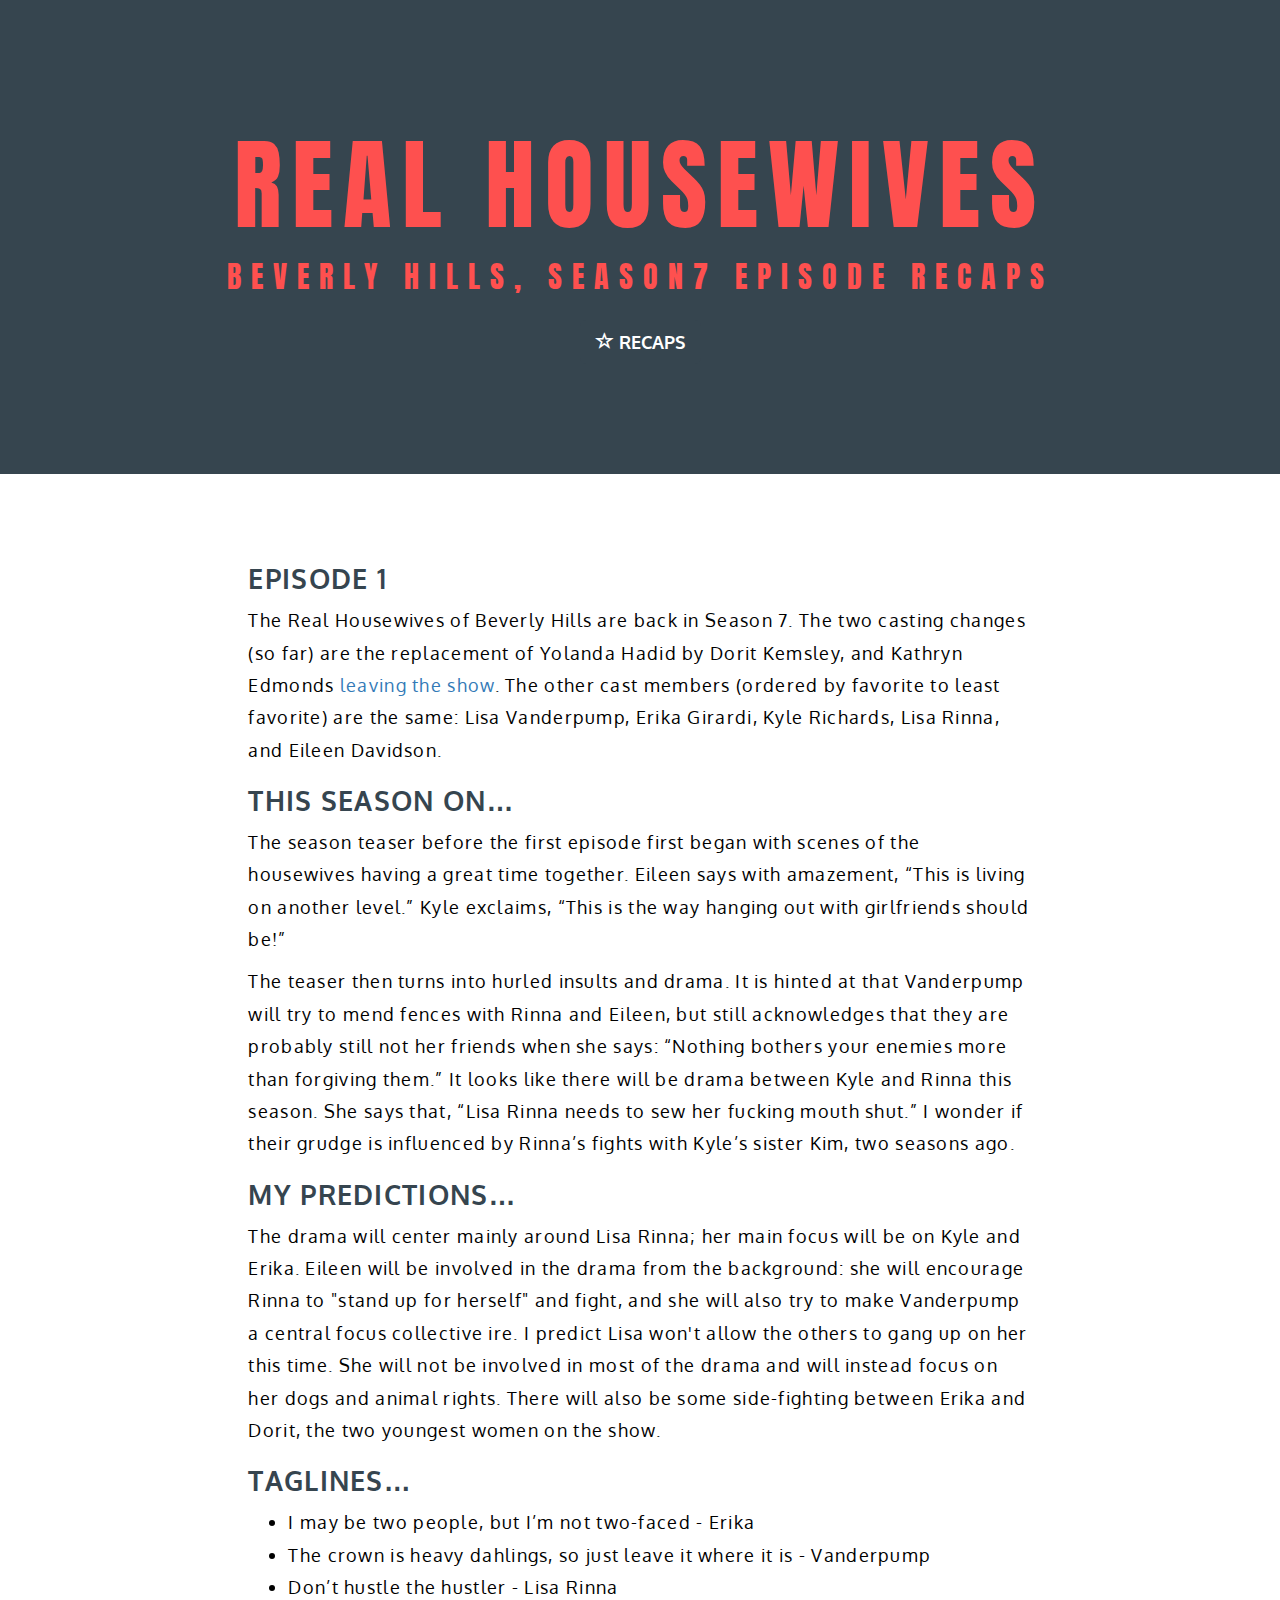
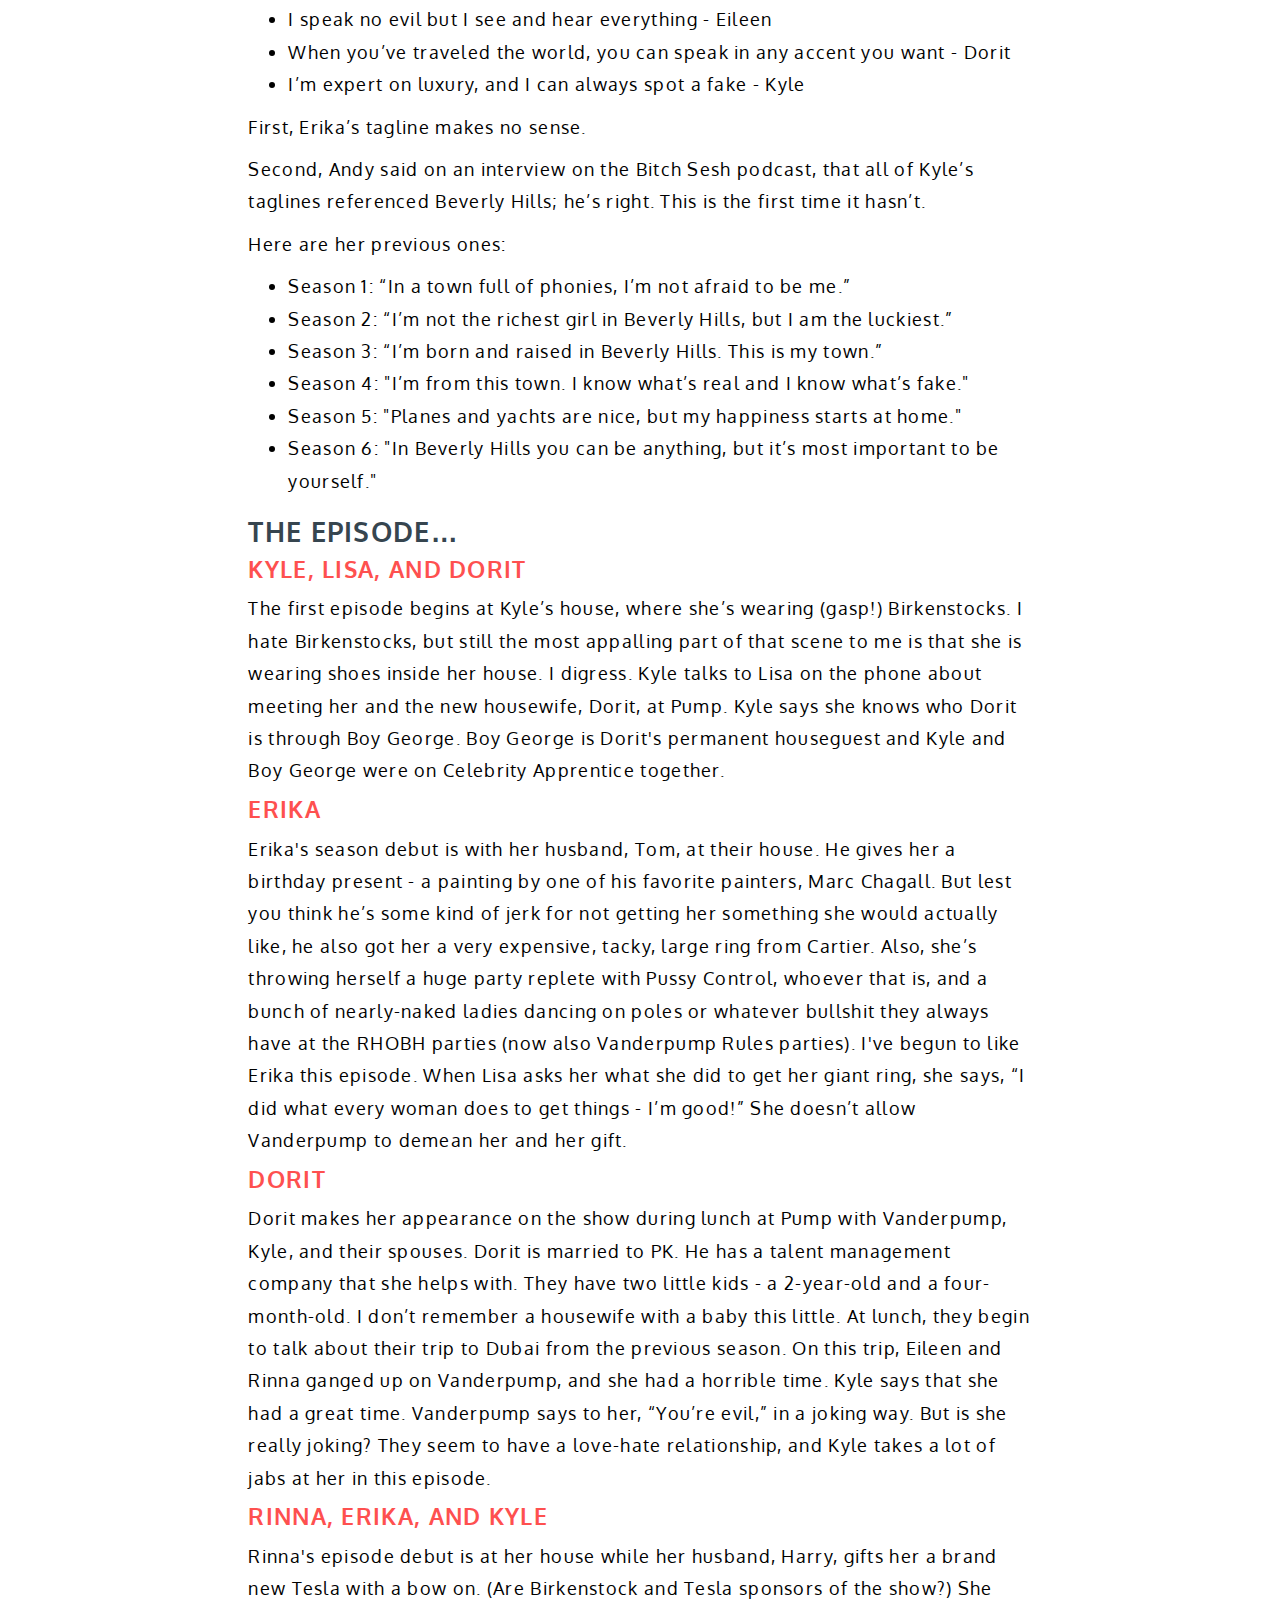
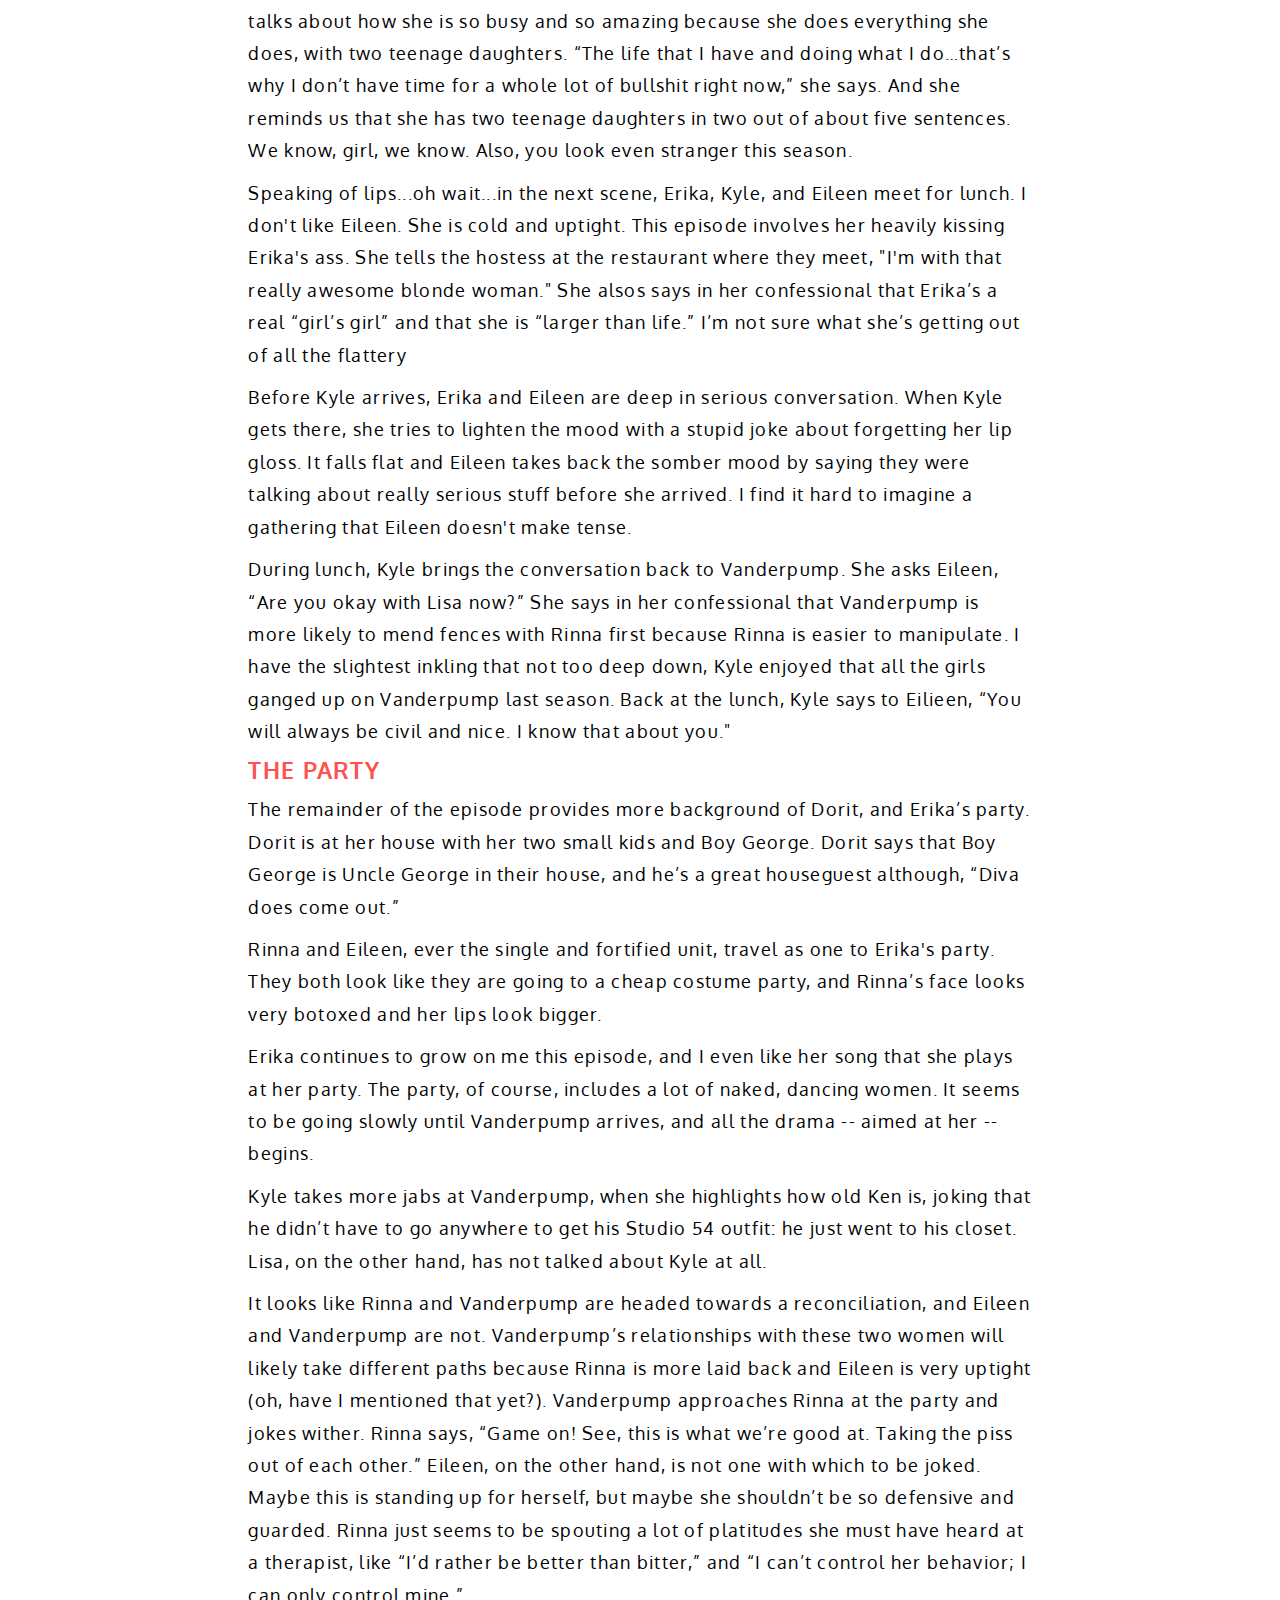
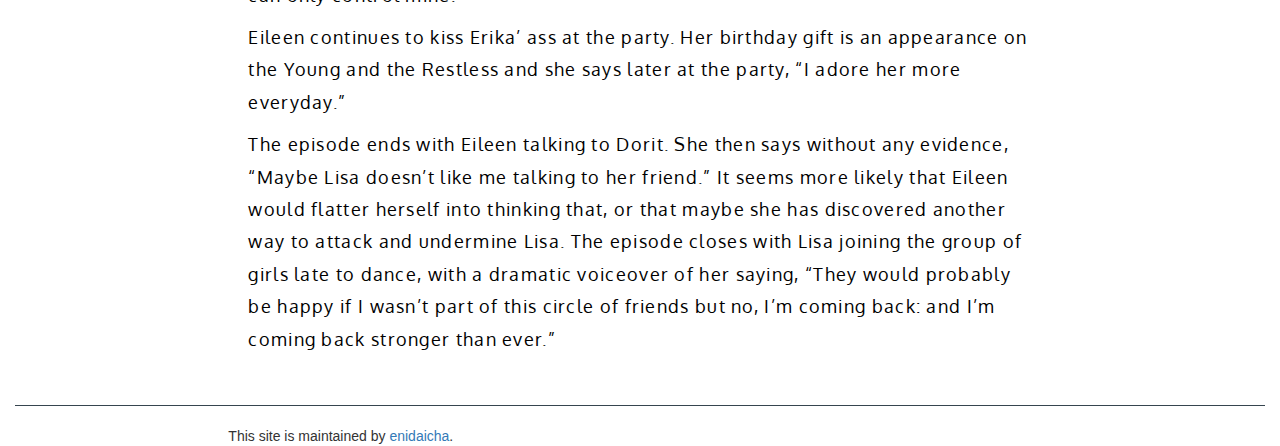
==== commit 10a9c688: "small change ep1" ====
--- a/ep1/index.html
+++ b/ep1/index.html
@@ -33,7 +33,7 @@
              <div id="ep1-content">
                 <h3>Episode 1</h3>
 
-                <p>The Real Housewives of Beverly Hills are back in Season 7. The one casting change was the replacement of Yolanda Hadid by Dorit Kemsley. The other cast members (ordered by favorite to least favorite) are the same: Lisa Vanderpump, Erika Girardi, Kyle Richards, Lisa Rinna, and Eileen Davidson. </p>
+                <p>The Real Housewives of Beverly Hills are back in Season 7. The two casting changes (so far) are the replacement of Yolanda Hadid by Dorit Kemsley, and Kathryn Edmonds <a href="http://www.realitytea.com/2016/07/08/kathryn-edwards-leaving-rhobh-no-regrets/">leaving the show</a>. The other cast members (ordered by favorite to least favorite) are the same: Lisa Vanderpump, Erika Girardi, Kyle Richards, Lisa Rinna, and Eileen Davidson. </p>
 
                 <h3>This season on…</h3>
                 <p>The season teaser before the first episode first began with scenes of the housewives having a great time together. Eileen says with amazement, “This is living on another level.”  Kyle exclaims, “This is the way hanging out with girlfriends should be!” </p>
@@ -133,6 +133,17 @@
       </footer>
       </div>
 
+
+<script>
+  (function(i,s,o,g,r,a,m){i['GoogleAnalyticsObject']=r;i[r]=i[r]||function(){
+  (i[r].q=i[r].q||[]).push(arguments)},i[r].l=1*new Date();a=s.createElement(o),
+  m=s.getElementsByTagName(o)[0];a.async=1;a.src=g;m.parentNode.insertBefore(a,m)
+  })(window,document,'script','https://www.google-analytics.com/analytics.js','ga');
+
+  ga('create', 'UA-89026212-1', 'auto');
+  ga('send', 'pageview');
+
+</script>
   <!-- jQuery (Bootstrap JS plugins depend on it) -->
   <script src="../js/jquery-2.1.4.min.js"></script>
   <script src="../js/bootstrap.min.js"></script>
--- a/css/styles.css
+++ b/css/styles.css
@@ -1,3 +1,4 @@
+html,body { height:100vh; }
 body {
   
    -webkit-font-smoothing: antialiased;
@@ -36,12 +37,12 @@
 #ep-list {
   background-color: #fe504f;
   color: white;
-}
-
-#ep-list {
-  padding-top: 50px;
+   padding-top: 50px;
   font-size: 2.5em;
-}
+  height: 100vh;
+}
+
+
 
 #ep-list-text ul {
   list-style-type: none;
